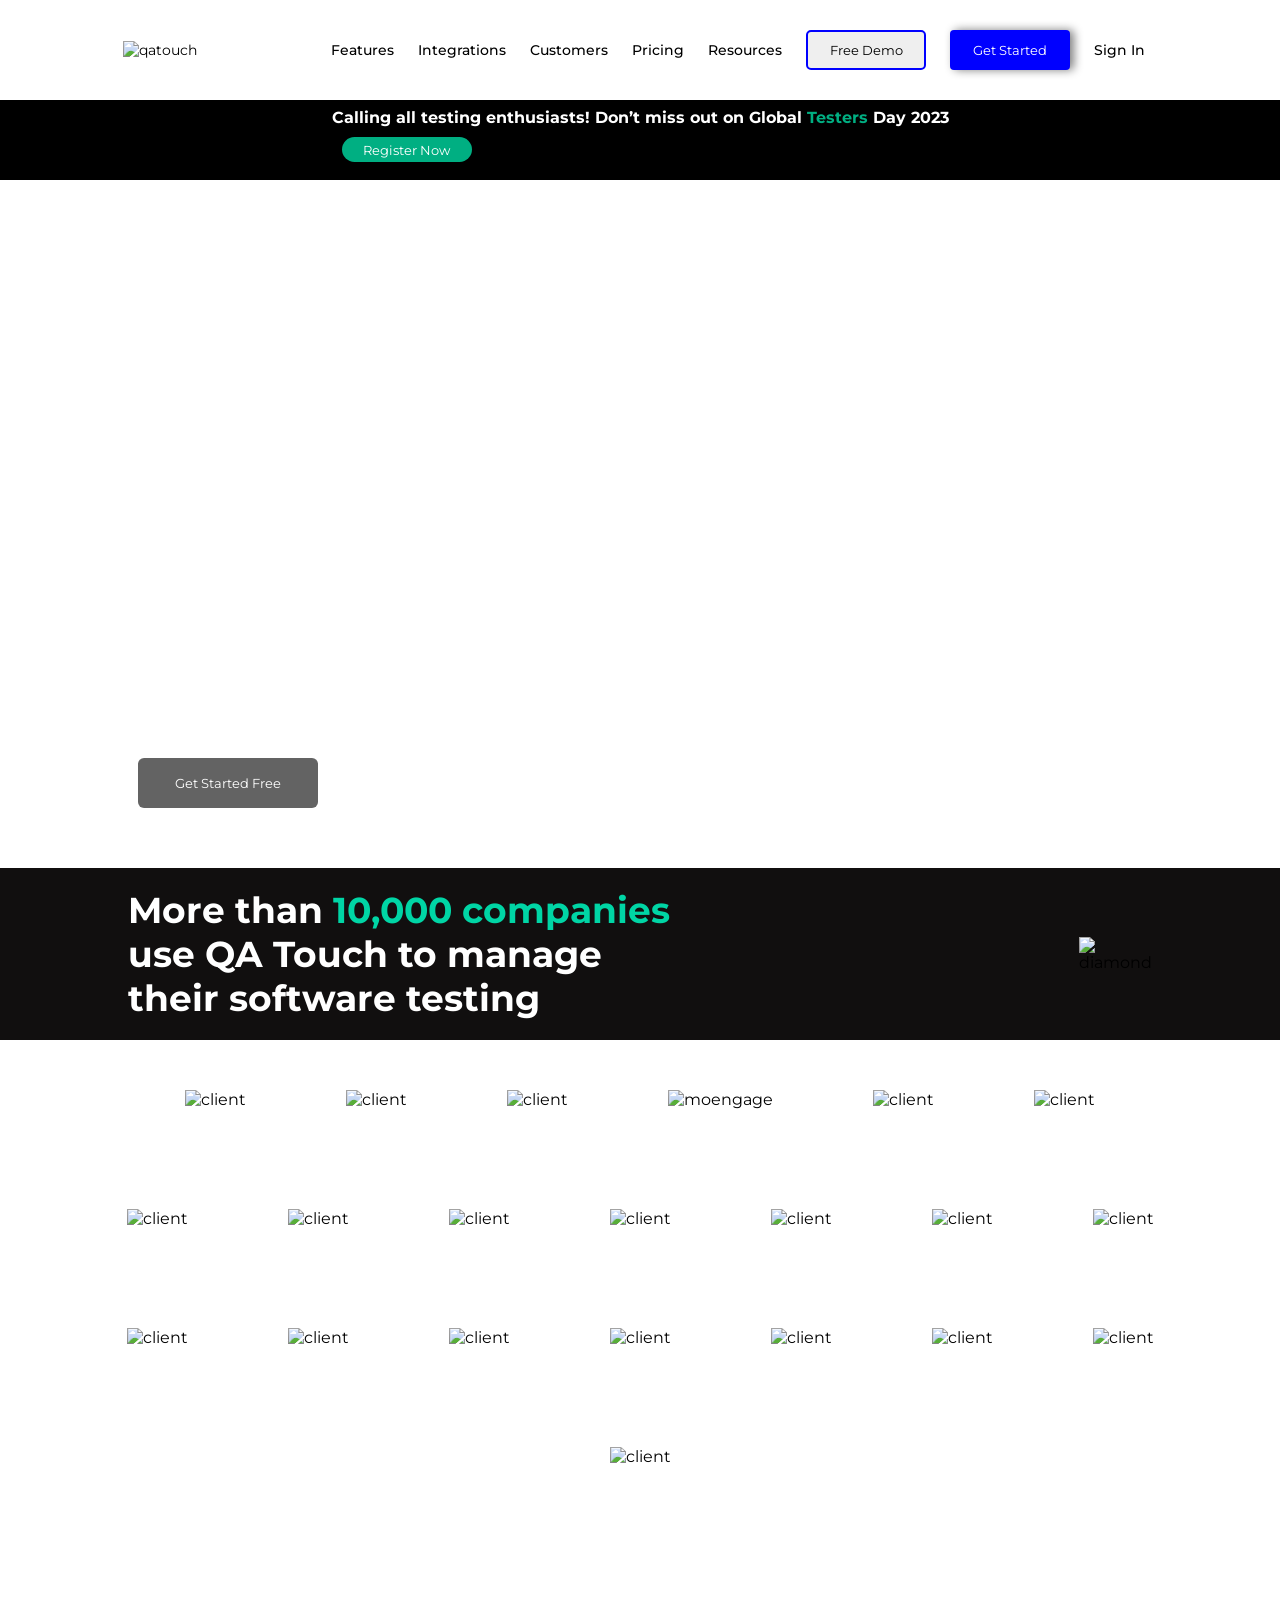
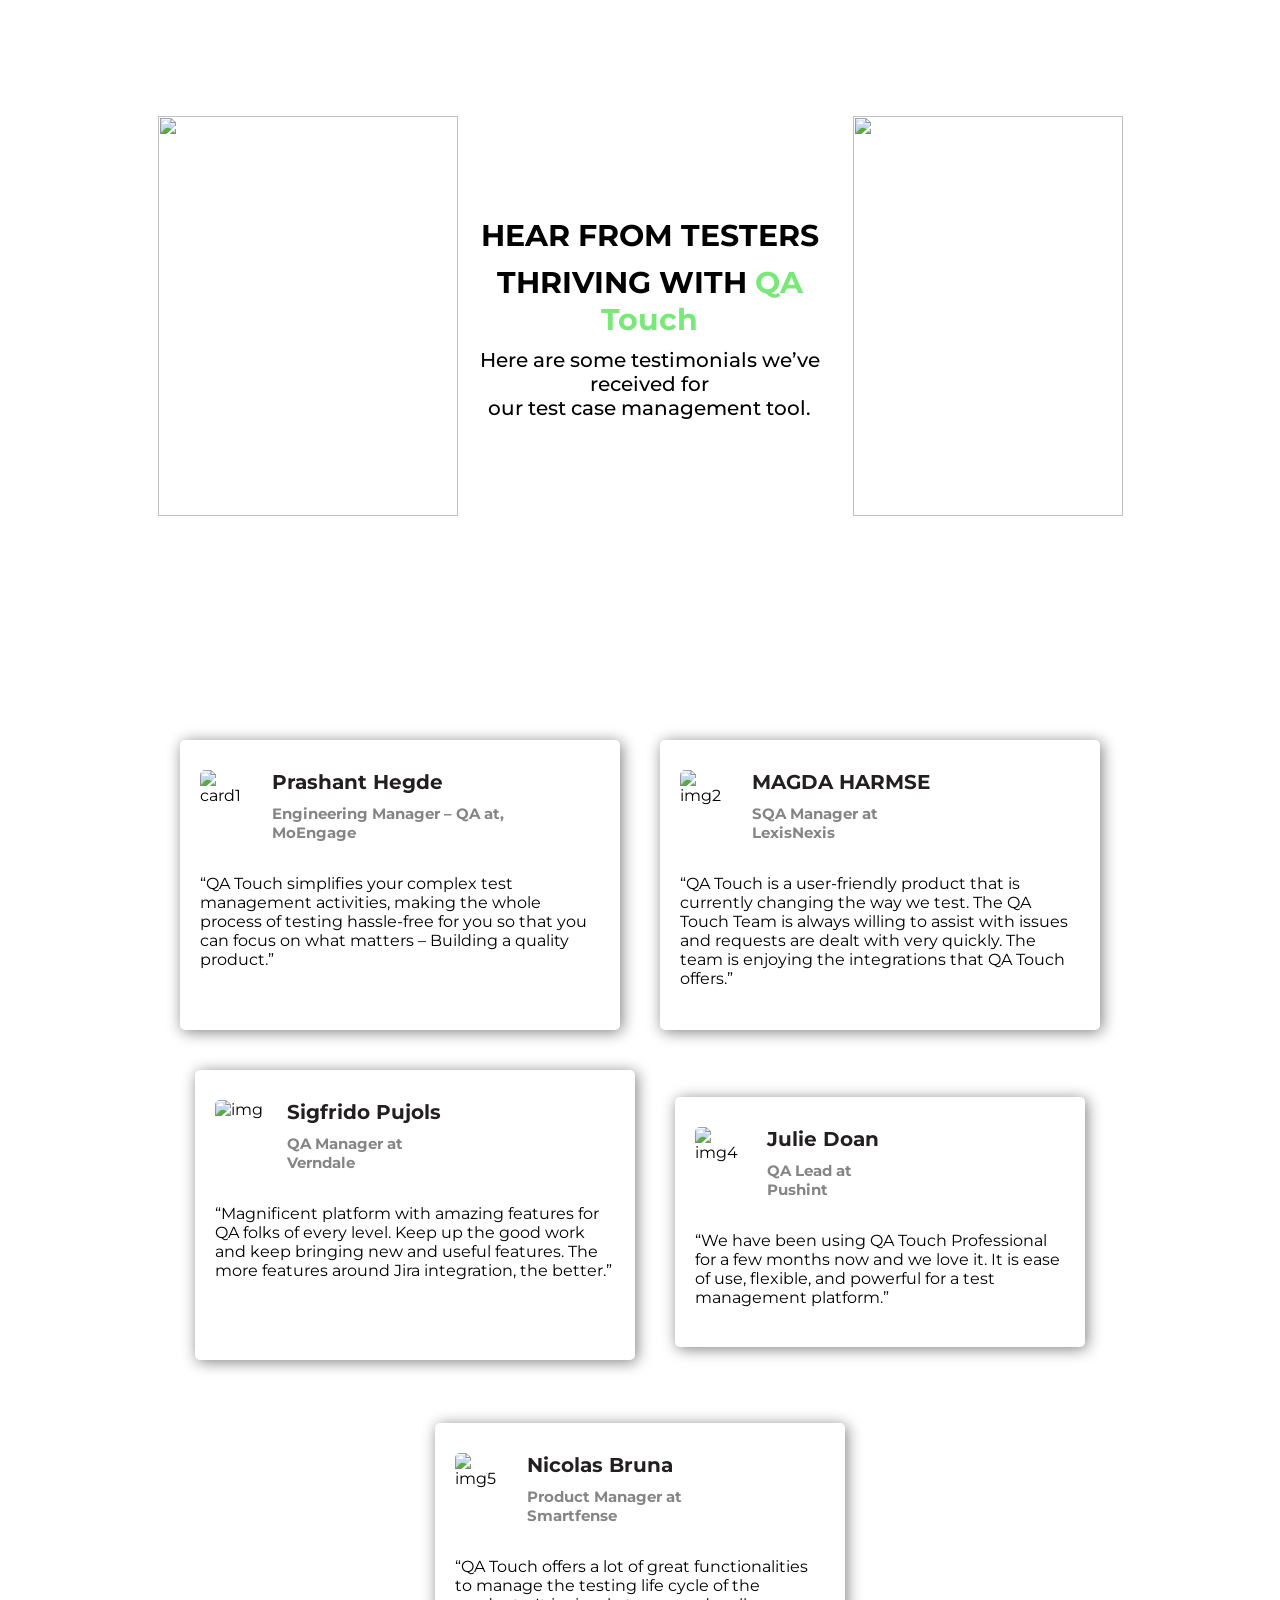
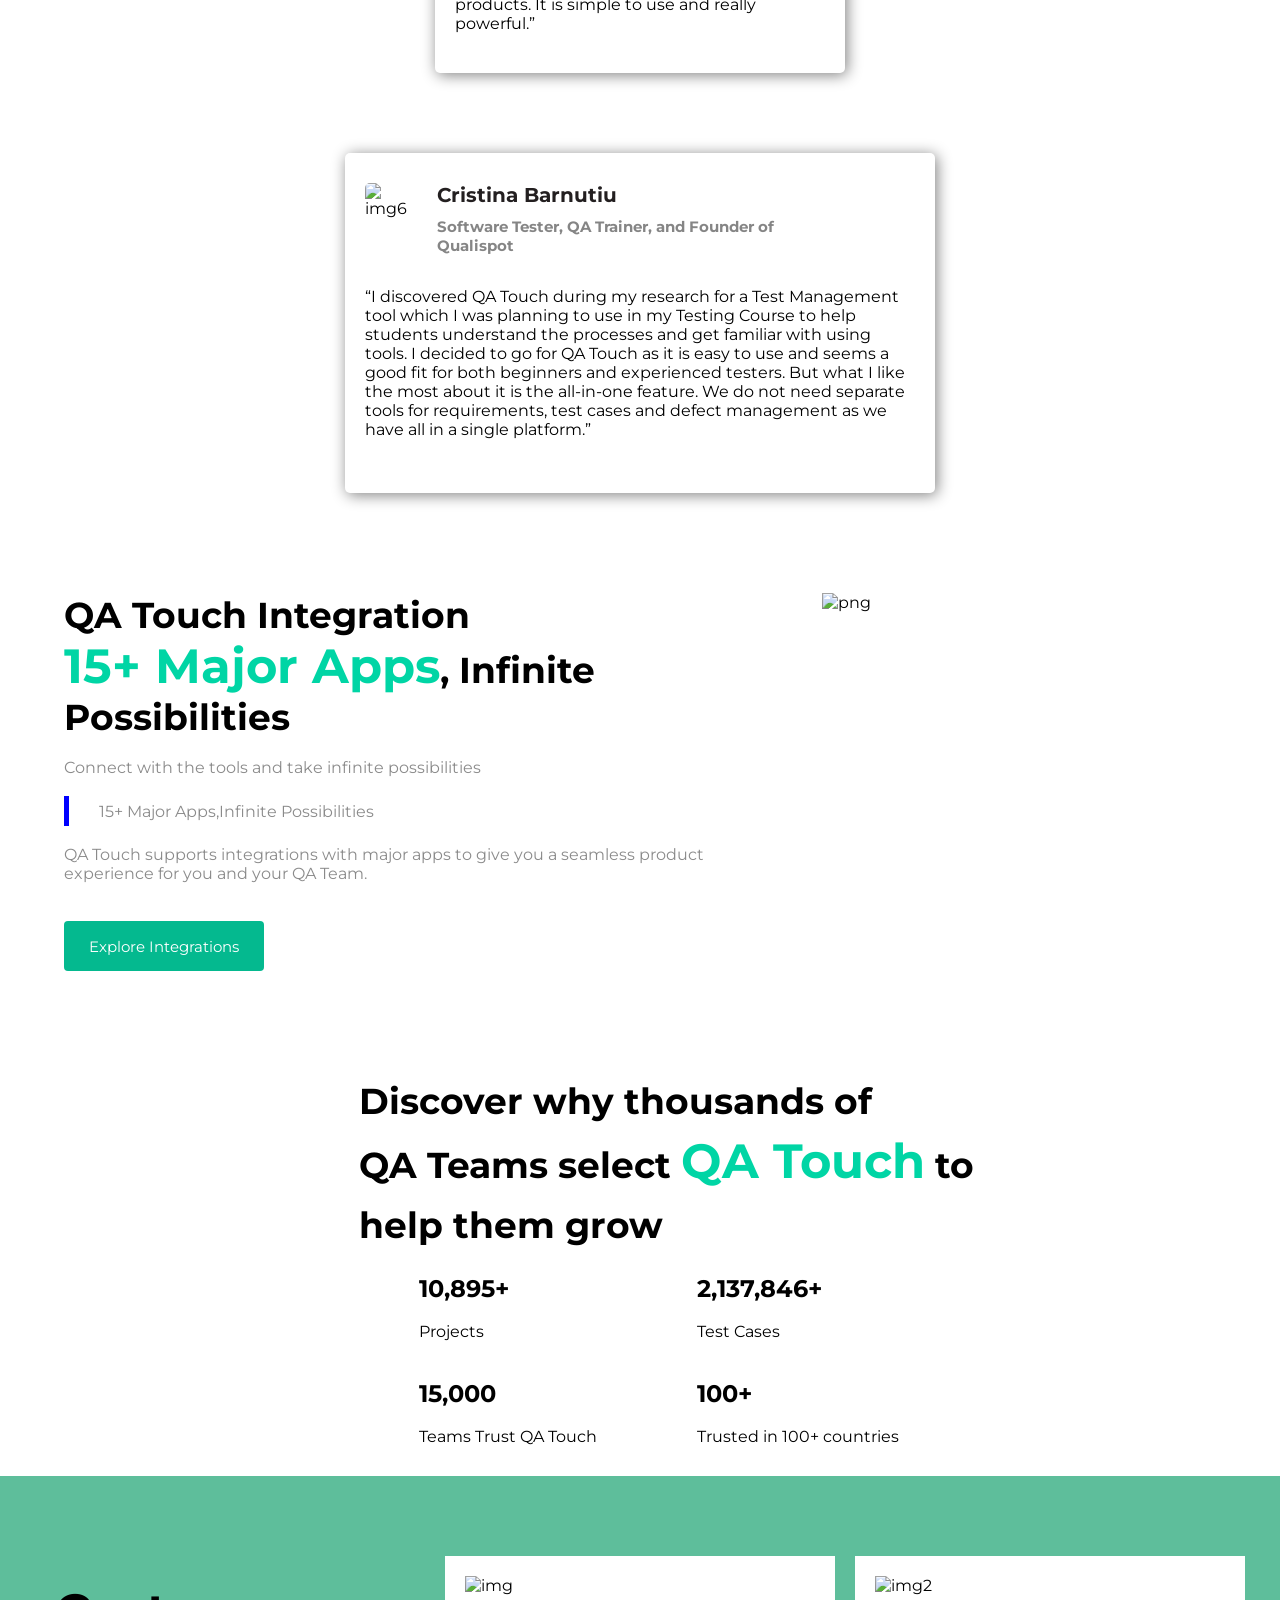
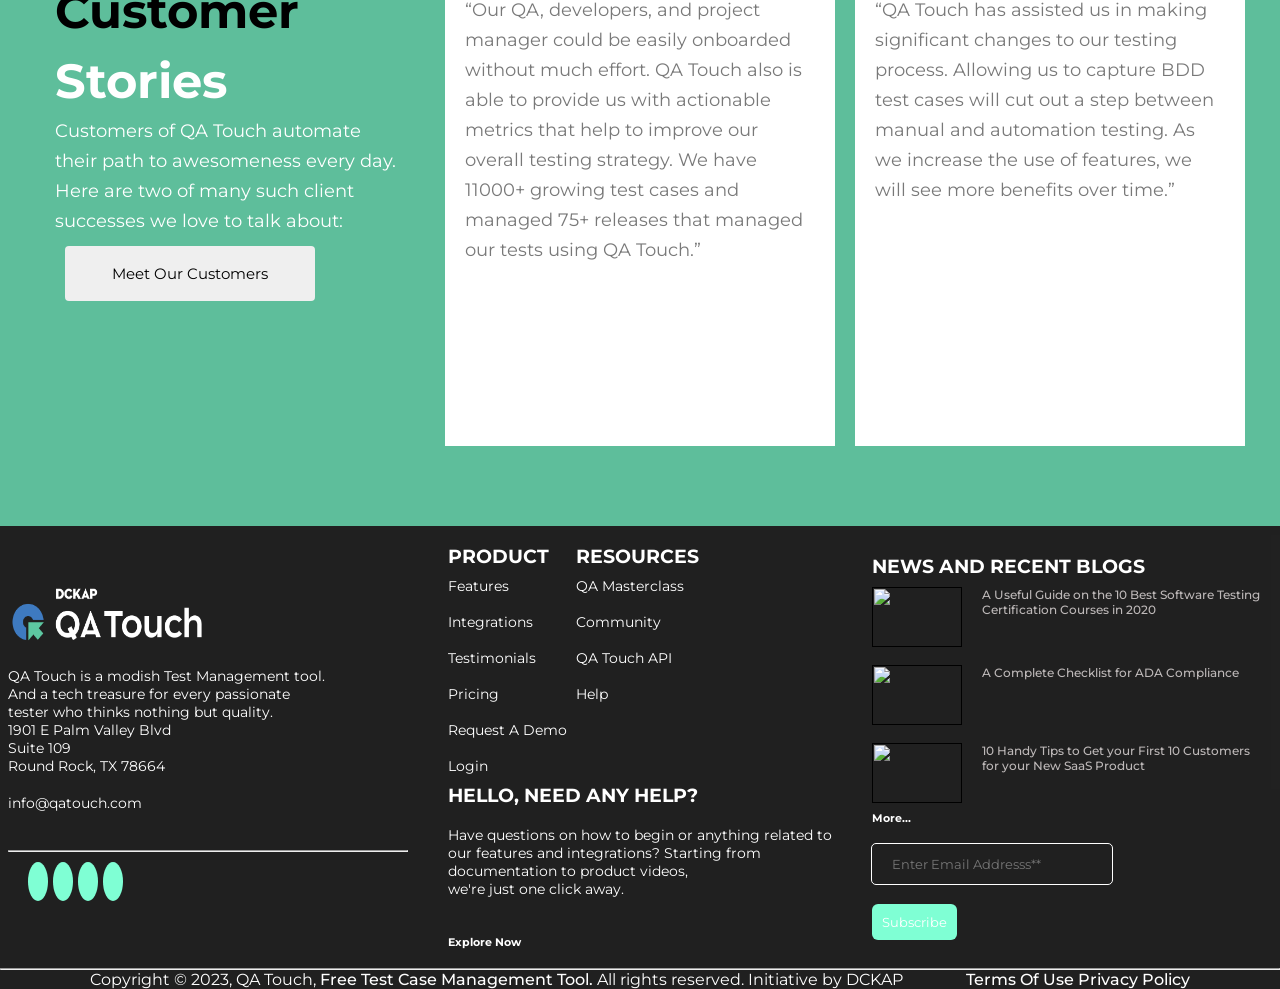
==== index.html @ 853173a9 "html file name changed" ====
<!DOCTYPE html>
<html lang="en">

<head>
  <meta charset="UTF-8">
  <meta name="viewport" content="width= initial-scale=1.0">
  <title>Document</title>
  <link rel="stylesheet" href="QATouch.css">
  <link href="https://fonts.googleapis.com/css2?family=Montserrat:wght@500&display=swap" rel="stylesheet">
  <link href="https://fonts.googleapis.com/css2?family=Montserrat:wght@300;400;500;600;700&display=swap"
    rel="stylesheet">
  <script src="https://kit.fontawesome.com/3ab42d6a0e.js" crossorigin="anonymous"></script>

</head>

<body>


  <div class="container1">

    <div class="navcontents">
      <div class="container1imageleft">
      <img src="https://i0.wp.com/www.qatouch.com/wp-content/uploads/2019/07/qatouch-logo-new.png?fit=266%2C64&ssl=1"
        alt="qatouch">
      </div>
    
    <div class="navright">
      <a href="" id="navfeatures" class="navcontent">Features<i class="fa-solid fa-angle-down"
          style="color: rgb(0, 0, 0);"></i></a>
          <div class="Features">
            <div class="featureschild">
      <div class="row">
        <div class="card1">
          <a href="#" class="anchorc">
            <h3>value added features</h3>
            <br>
            <img
              src="https://i0.wp.com/www.qatouch.com/wp-content/uploads/2017/07/analytics.png?fit=512%2C512&amp;ssl=1">
            <span class="small">
              <a href="#" class="sub_anchor">
                <span class="sub_span">
                  Reports
                </span>
                <p class="para">Reports enable you to generate reports on activities and actions by users across
                  projects
                </p>
              </a>
            </span>
          </a>
        </div>
      
        <div class="card2">
          <a href="#" class="anchorc"><br>
            <img src="https://i0.wp.com/www.qatouch.com/wp-content/uploads/2023/07/mind.png?fit=512%2C512&amp;ssl=1">
            <span class="small">
              <a href="#" class="sub_anchor">
                <span class="sub_span">
                  Mind Map
                </span>
                <p class="para">Offers a graphical way to represent ideas and concepts</p>
              </a>
            </span>
          </a>
        </div>
      
        <div class="card3">
          <a href="#" class="anchorc"><br>
            <img src="https://i0.wp.com/www.qatouch.com/wp-content/uploads/2017/07/dashboard.png?fit=512%2C512&amp ">
            <span class="small">
              <a href="#" class="sub_anchor">
                <span class="sub_span">
                  Shareable Dashboard
                </span>
                <p class="para">The public shareable dashboard can be viewed across the web without login in QA Touch
                </p>
              </a>
            </span>
          </a>
        </div>
      
        <div class="card4">
          <a href="#" class="anchorc"><br>
            <img src="https://i0.wp.com/www.qatouch.com/wp-content/uploads/2017/07/statistics.png?">
            <span class="small">
              <a href="#" class="sub_anchor">
                <span class="sub_span">
                  Performance Metrics
                </span>
                <p class="para">Provides Performance Metrics by Lighthouse – an open-source automated tool</p>
              </a>
            </span>
          </a>
        </div>
      </div>
      <div class="row">
        <div class="card1 card">
          <a href="#" class="anchorc">
            <h3>Cool features</h3>
            <br>
      
            <img
              src="https://i0.wp.com/www.qatouch.com/wp-content/uploads/2017/07/curriculum.png?fit=512%2C512&ssl=1">
            <span class="small">
              <a href="#" class="sub_anchor">
                <span class="sub_span">
                  Activity Log
                </span>
                <p class="para">An eagle-eye view of all activities. Manage and Track all project actions in one place
                </p>
              </a>
            </span>
          </a>
        </div>
      
        <div class="card2 card">
          <a href="#" class="anchorc"><br>
            <img src="https://i0.wp.com/www.qatouch.com/wp-content/uploads/2023/07/video-record.png?fit=512%2C512&ssl=1">
            <span class="small">
              <a href="#" class="sub_anchor">
                <span class="sub_span">
                  Screen Recording Issues
                </span>
                <p class="para">Record your screen and Add Issues at one go without any external tools</p>
              </a>
            </span>
          </a>
        </div>
        <div class="card3 card">
          <a href="#" class="anchorc"><br>
            <img src="https://i0.wp.com/www.qatouch.com/wp-content/uploads/2023/07/audio.png?fit=512%2C512&ssl=1">
            <span class="small">
              <a href="#" class="sub_anchor">
                <span class="sub_span">
                  BDD Script
                </span>
                <p class="para">Supports In-built Template to write BDD Test Cases</p>
              </a>
            </span>
          </a>
        </div>
      
        <div class="card4 card">
          <a href="#" class="anchorc">
            <br>
            <img src="https://i0.wp.com/www.qatouch.com/wp-content/uploads/2023/07/calendar.png?fit=512%2C512&ssl=1">
            <span class="small">
              <a href="#" class="sub_anchor">
                <span class="sub_span">
                  Elapsed Time
                </span>
                <p class="para">Record, Manage and Track the Time Taken to execute a Test Case / Test Case step</p>
              </a>
            </span>
          </a>
        </div>
      </div>
      
      <div class="row">
        <div class="card1 card">
          <a href="#" class="anchorc">
            <h3>SSO Settings</h3>
            <br>
      
            <img
              src="https://i0.wp.com/www.qatouch.com/wp-content/uploads/2023/07/profile.png?fit=512%2C512&ssl=1">
            <span class="small">
              <a href="#" class="sub_anchor">
                <span class="sub_span">
                  OKTA SSO
                </span>
                <p class="para">Experience Hassle-free Single sign-on with OKTA</p>
              </a>
            </span>
          </a>
        </div>
      
        <div class="card2 card">
          <a href="#" class="anchorc"><br>
            <img src="https://i0.wp.com/www.qatouch.com/wp-content/uploads/2017/07/cloud.png?fit=512%2C512&ssl=1">
            <span class="small">
              <a href="#" class="sub_anchor">
                <span class="sub_span">
                  Cool SSO
                </span>
                <p class="para">Experience Hassle-free Single sign-on with Google</p>
              </a>
            </span>
          </a>
        </div>
      
        <a href="#" class="anchorc">
          <h3>Pricing</h3>
          <br>
      
        <div class="card3 card">
          <a href="#" class="anchorc"><br>
            <img src="https://i0.wp.com/www.qatouch.com/wp-content/uploads/2023/07/boards.png?fit=512%2C512&ssl=1">
            <span class="small">
              <a href="#" class="sub_anchor">
                <span class="sub_span">
                  OKTA SSO 
                </span>
                <p class="para">Help you Configure the workflow, Add, prioritize, Track the stages of the task and keep a trail of every activity</p>
              </a>
            </span>
          </a>
        </div>
      
        <div class="card4 card">
          <a href="#" class="anchorc"><br>
            <img src="https://i0.wp.com/www.qatouch.com/wp-content/uploads/2023/07/Timesheet.png?fit=512%2C512&ssl=1">
            <span class="small">
              <a href="#" class="sub_anchor">
                <span class="sub_span">
                  Timesheet
                </span>
                <p class="para">Simplified way to log work hours. Create, customise, monitor, and share Employee time sheets with QA Touch</p>
              </a>
            </span>
          </a>
        </div>
      </div>
      
      <div class="row" id="pricing">
        <div class="card1 card">
          <a href="#" class="anchorc">
            <h3>Pricing</h3>
           <br><br>
      
            <br><br><span class="small">
              <a href="#" class="sub_anchor">
                <span class="sub_span">
                  Enterprice
                </span>
                <p class="para">Experience Hassle-free Single sign-on with OKTA</p>
              </a>
            </span>
          </a>
        </div>
      <div class="card2 card">
        <a href="#" class="anchorc"><br>
      
          <span class="small">
            <a href="#" class="sub_anchor">
              <span class="sub_span">
                Professional
              </span>
              <p class="para">For QA teams with comprehensive test management</p>
              </p>
            </a>
          </span>
        </a>
      </div>
      
      <div class="card3 card">
        <a href="#" class="anchorc"><br>
          <span class="small">
            <a href="#" class="sub_anchor">
              <span class="sub_span">
                Boards
              </span>
              <p class="para">For Large Organizations with Scalable and Customizable Test Management Solutions</p>
            </a>
          </span>
        </a>
      </div>
      
      <div class="card4 card">
        <a href="#" class="anchorc"><br>
          <span class="small">
            <a href="#" class="sub_anchor">
              <span class="sub_span">
                Timesheet
              </span>
              <p class="para">Simplified way to log work hours. Create, customise, monitor, and share Employee time sheets with QA Touch</p>
            </a>
          </span>
        </a>
      </div>
            </div>
      </div>
      </div>

      <a href="" id="navintegrations" class="navcontent">Integrations<i class="fa-solid fa-angle-down"
          style="color: rgb(0, 0, 0);"></i></a>
          <div class="Integration">
            <div class="Integrationchild">
            <div class="row">
              
              <div class="card1">
                <a href="#" class="anchorc">
                  <h3>Two Way Integration</h3>
                  <br><br>
                  <img
                    src="https://i0.wp.com/www.qatouch.com/wp-content/uploads/2023/07/jiracloud.png?fit=200%2C200&ssl=1">
                  <span class="small">
                    <a href="#" class="sub_anchor">
                      <span class="sub_span">
                        JIRA Cloud
                      </span>
                      <p class="para">plan,track and mange the work
                      </p>
                    </a>
                  </span>
                </a>
              </div>
        
              <div class="card2">
                <a href="#" class="anchorc"><br>
                  <img src="https://i0.wp.com/www.qatouch.com/wp-content/uploads/2023/07/monday.png?fit=200%2C200&ssl=1">
                  <span class="small">
                    <a href="#" class="sub_anchor">
                      <span class="sub_span">
                        Monday.com
                      </span>
                      <p class="para">Helps teams streamlines their workflow ,collabrate same lesy and same things</p>
                    </a>
                  </span>
                </a>
              </div>
        
              <div class="card3">
                <a href="#" class="anchorc"><br>
                  <img src="https://i0.wp.com/www.qatouch.com/wp-content/uploads/2023/07/github.png?fit=200%2C200&ssl=1 ">
                  <span class="small">
                    <a href="#" class="sub_anchor">
                      <span class="sub_span">
                        GitHub
                      </span>
                      <p class="para">Code hosting platfom for the collbrating.
                      </p>
                    </a>
                  </span>
                </a>
              </div>
        
              <div class="card4">
                <a href="#" class="anchorc"><br>
                  <img src="https://i0.wp.com/www.qatouch.com/wp-content/uploads/2023/07/gitlab.png?fit=200%2C200&ssl=1">
                  <span class="small">
                    <a href="#" class="sub_anchor">
                      <span class="sub_span">
                        GitLab
                      </span>
                      <p class="para">Open source platform code reprocity and collobrity software develepment</p>
                    </a>
                  </span>
                </a>
              </div>
            </div>
            <div class="row">
              <div class="card1 card">
                <a href="#" class="anchorc">
                  <h3>Issue Tracking Integration</h3>
                  <br><br>
                  <img
                    src="https://i0.wp.com/www.qatouch.com/wp-content/uploads/2023/07/jiraSoftware.png?fit=200%2C200&ssl=1">
                  <span class="small">
                    <a href="#" class="sub_anchor">
                      <span class="sub_span">
                        JIRA Software
                      </span>
                      <p class="para">Reports enable you to generate reports on activities and actions by users across
                        projects
                      </p>
                    </a>
                  </span>
                </a>
              </div>
        
              <div class="card2 card">
                <a href="#" class="anchorc"><br>
                  <img src="https://i0.wp.com/www.qatouch.com/wp-content/uploads/2023/07/Trello.png?fit=200%2C200&ssl=1">
                  <span class="small">
                    <a href="#" class="sub_anchor">
                      <span class="sub_span">
                        Trella
                      </span>
                      <p class="para">Offers a graphical way to represent ideas and concepts</p>
                    </a>
                  </span>
                </a>
              </div>
              <div class="card3 card">
                <a href="#" class="anchorc"><br>
                  <img src="https://i0.wp.com/www.qatouch.com/wp-content/uploads/2023/07/YouTrack.png?fit=200%2C200&ssl=1">
                  <span class="small">
                    <a href="#" class="sub_anchor">
                      <span class="sub_span">
                        YouTrack
                      </span>
                      <p class="para">The public shareable dashboard can be viewed across the web without login in QA Touch
                      </p>
                    </a>
                  </span>
                </a>
              </div>
              </div>
              <div class="row">
                <h3>Terminals</h3><br><br>
                <iframe width="300px" height="280px" src="https://www.youtube.com/embed/Uyd7vgG8_cM" title="MoEngage, the insights-led Customer Engagement platform - Shares their experience with QA Touch" frameborder="0" allow="accelerometer; autoplay; clipboard-write; encrypted-media; gyroscope; picture-in-picture; web-share" allowfullscreen></iframe>
              </div>
            </div>
        </div>
          
          <!-- </div> -->
      <a href="" id="navcustomers" class="navcontent">Customers<i class="fa-solid fa-angle-down"
          style="color: rgb(0, 0, 0);"></i></a>
      <a href="" id="navpricing" class="navcontent">Pricing</a>
      <a href="" id="navresources" class="navcontent">Resources<i class="fa-solid fa-angle-down"
          style="color: rgb(0, 0, 0);"></i></a>
      <button id="navBtn1">Free Demo</button>
      <button id="navBtn2">Get Started</button>
      <a href="" id="navcontent2">Sign In</a>
    </div>
    </div>
  </div>
  
  
  

  <!-- ..............................container2................................ -->

  <div class="container2">
    <div class="container2inner">

    <div><h2> Calling all testing enthusiasts! Don’t miss out on Global <span style="color: #00af82;">Testers</span> Day 2023 </h2></div>


    <div><button id="RigisternowBtn">Register Now</button></div>
    </div>
  </div>
  <!-- ...................container3.................... -->

  <div class="container3">
    <div class="container3inner">
      <div class="containerleft">
        <h2> <strong>Test Management Tool</strong></h2>
        <h2>built for testers by testers</h2>
        <p>Create your bug-free story with one of the easiest-to-use, free test management tools.
          Eliminate hassles between your developer and testFocus on creating great code
          and quality products. Take on your industry’s giants.</p><br>
        <ul>
          <li>In-Built Bug Tracking and Audit log</li>
          <li>In-Built Timesheet</li>
          <li>Get Reports and Test Suites</li>
          <li>Agile Board and Seamless Dashboard</li>
          <li>Boost Software Quality</li>
          <li>Integration with 15+ major apps</li>
        </ul><br>
        <button class="getstartedbtn">Get Started Free</button>

      </div>
      <div class="frame">
        <iframe src="https://www.youtube.com/embed/Uyd7vgG8_cM" title="YouTube video player" frameborder="0" allow="accelerometer; autoplay; clipboard-write;
         encrypted-media; gyroscope; picture-in-picture; web-share" allowfullscreen></iframe>
      </div>
    </div>
  </div>

  <!-- ..................................container4................................... -->


  <div class="container4">
    <div class="container4backround">
      <div class="container4content">
        <h2>More than <span style="color: #00D5A5;">10,000 companies</span> use QA Touch to manage their software
          testing</h2>
      </div>
      <div class="container4image">
        <img src="https://i0.wp.com/www.qatouch.com/wp-content/uploads/2023/06/g2-users-love-us.png?fit=140%2C176&ssl=1"
          alt="diamond">
      </div>
    </div>
  </div>


  <!-- ..............................container5......................... -->


  <div class="container5">
    <div class="container5photo">

      <div id="img1" class="container5image">
        <img style="width: 160px; height: 40px;"
          src="https://i0.wp.com/www.qatouch.com/wp-content/uploads/2023/03/Advintek_Logo_PNG.png?fit=2428%2C362&amp;ssl=1"
          alt="client">
      </div>
      <div id="img2" class="container5image">
        <img src="https://i0.wp.com/www.qatouch.com/wp-content/uploads/2023/03/p_solution.png?fit=288%2C98&amp;ssl=1"
          alt="client">
      </div>
      <div id="img3" class="container5image">
        <img
          src="https://i0.wp.com/www.qatouch.com/wp-content/uploads/2023/03/Jio-Tesseract.png?fit=512%2C512&amp;ssl=1"
          alt="client">
      </div>
      <div id="img4" class="container5image">
        <img
          src="https://i0.wp.com/www.qatouch.com/wp-content/uploads/2020/09/moengage_logo-1.png?fit=814%2C127&amp;ssl=1"
          alt="moengage">
      </div>
      <div id="img5" class="container5image">
        <img src="https://i0.wp.com/www.qatouch.com/wp-content/uploads/2023/03/4.png?fit=288%2C98&amp;ssl=1"
          alt="client">
      </div>

      <div id="img6" class="container5image">
        <img src="https://i0.wp.com/www.qatouch.com/wp-content/uploads/2023/03/hom-dpot-1.png?fit=400%2C150&amp;ssl=1"
          alt="client">
      </div>
      <div id="img7" class="container5image">
        <img
          src="https://i0.wp.com/www.qatouch.com/wp-content/uploads/2023/03/nyt-wirecutter-logo.png?fit=400%2C150&amp;ssl=1"
          alt="client">
      </div>
      <div id="img8" class="container5image">
        <img src="https://i0.wp.com/www.qatouch.com/wp-content/uploads/2023/03/image-3.png?fit=758%2C273&amp;ssl=1"
          alt="client">
      </div>
      <div id="img9" class="container5image">
        <img src="https://i0.wp.com/www.qatouch.com/wp-content/uploads/2023/04/7-1.png?fit=288%2C98&amp;ssl=1"
          alt="client">
      </div>
      <div id="img10" class="container5image">
        <img src="https://i0.wp.com/www.qatouch.com/wp-content/uploads/2023/03/image-5.png?fit=523%2C203&amp;ssl=1"
          alt="client">
      </div>
      <div id="img11" class="container5image">
        <img src="https://i0.wp.com/www.qatouch.com/wp-content/uploads/2023/03/download.png?fit=267%2C189&amp;ssl=1"
          alt="client">
      </div>
      <div id="img12" class="container5image">
        <img src="https://i0.wp.com/www.qatouch.com/wp-content/uploads/2023/03/download-1.png?fit=299%2C168&amp;ssl=1"
          alt="client">
      </div>
      <div id="img13" class="container5image">
        <img src="https://i0.wp.com/www.qatouch.com/wp-content/uploads/2023/03/comcast.jpg?fit=200%2C200&amp;ssl=1"
          alt="client">
      </div>

      <div id="img14" class="container5image">
        <img
          src="https://i0.wp.com/www.qatouch.com/wp-content/uploads/2023/03/Mask_group_p5vy31.png.png?fit=301%2C86&amp;ssl=1"
          alt="client">
      </div>
      <div id="img15" class="container5image">
        <img
          src="https://i0.wp.com/www.qatouch.com/wp-content/uploads/2023/06/Astro_TV_logo.svg_.png?fit=1200%2C506&amp;ssl=1"
          alt="client">
      </div>
      <div id="img16" class="container5image">
        <img src="https://i0.wp.com/www.qatouch.com/wp-content/uploads/2023/06/shaadi-logo.png?fit=195%2C195&amp;ssl=1"
          alt="client">
      </div>
      <div id="img17" class="container5image">
        <img src="https://i0.wp.com/www.qatouch.com/wp-content/uploads/2023/06/acko.png?fit=1920%2C1080&amp;ssl=1"
          alt="client">
      </div>
      <div id="img18" class="container5image">
        <img
          src="https://i0.wp.com/www.qatouch.com/wp-content/uploads/2023/07/IMG_20230718_190742.jpg?fit=781%2C548&amp;ssl=1"
          alt="client">
      </div>
      <div id="img19" class="container5image">
        <img src="https://i0.wp.com/www.qatouch.com/wp-content/uploads/2023/07/gamesop.png?fit=512%2C512&amp;ssl=1"
          alt="client">
      </div>
      <div id="img20" class="container5image">
        <img src="https://i0.wp.com/www.qatouch.com/wp-content/uploads/2023/07/krungsri.png?fit=140%2C224&amp;ssl=1"
          alt="client">
      </div>
      <div id="img21" class="container5image">
        <img
          src="https://i0.wp.com/www.qatouch.com/wp-content/uploads/2023/07/paper-flite-logo.png?fit=193%2C193&amp;ssl=1"
          alt="client">
      </div>
    </div>
  </div>

  <!-- ...................................container6......................................... -->


  <div class="container6">
    <div class="image6left">
      <img style="height:400px; width:300px;"
        src="https://i0.wp.com/www.qatouch.com/wp-content/uploads/2023/03/left-qa.png?fit=393%2C528&amp;ssl=1" alt="">

    </div>
    <div class="container6content">
      <div id="content6">
        <h2>HEAR FROM TESTERS</h2>
        <span style="color: black;">
          <h2><b>THRIVING WITH </b>
        </span><span style="color: #78e978;"><b>QA Touch</b></span></h2>
        <p id="p">Here are some testimonials we’ve received for</p>
        <p id="p1">our test case management tool.</p>
      </div>
    </div>
    <div class="image6right">
      <img height="400px" width="270px" style=" padding-left:11px;"
        src="https://i0.wp.com/www.qatouch.com/wp-content/uploads/2023/03/right-qa.png?fit=393%2C529&amp;ssl=1" alt="">
    </div>
  </div>
  <!-- ........................container7......................... -->

  <div class="container7">
    <div class="container7inner">
    <div class="card1">
      <div class="cardinnerflex">
        <img src="https://i0.wp.com/www.qatouch.com/wp-content/uploads/2023/03/Prashant-Hegde.png?fit=80%2C81&ssl=1"
          alt="card1" class="card1img">
        <div class="card1conent">
          <h2>Prashant Hegde</h2>
          <h5>Engineering Manager – QA at,<br> MoEngage</h5>
        </div>
      </div><br>

      <p>“QA Touch simplifies your complex test management activities, making the whole process
        of testing hassle-free for you so that you can focus on what matters – Building a quality product.”</p>
    </div>

    <!-- <!....card2.......................................>  -->
    <div class="card2">
      <div class="cardinnerflex">
        <img src="https://i0.wp.com/www.qatouch.com/wp-content/uploads/2023/03/image-54.png?fit=80%2C81&ssl=1"
          alt="img2" class="cardimg2">
        <div class="card2conent">
          <h2>MAGDA HARMSE</h2>
          <h5>SQA Manager at<br>
            LexisNexis</h5>
        </div>
      </div><br>
      <p>“QA Touch is a user-friendly product that is currently changing the way we test. The QA Touch Team is
        always willing to assist with issues and requests are dealt with very quickly. The team is enjoying the
        integrations that QA Touch offers.”</p>
    </div>

    <!-- <!..........card3.................................> -->
    <div class="card3">
      <div class="cardinnerflex">
        <img src="https://i0.wp.com/www.qatouch.com/wp-content/uploads/2023/03/image-2.png?fit=80%2C81&ssl=1" alt="img"
          class="cardimg3">
        <div class="card3content">
          <h2>Sigfrido Pujols</h2>
          <h5>QA Manager at<br>
            Verndale</h5>
        </div>
      </div><br>
      <p>“Magnificent platform with amazing features for QA folks of every level. Keep up the good work and keep
        bringing
        new and useful features. The more features around Jira integration, the better.”</p>
    </div>

    <!-- <!............card4...................> -->
    <div class="card4">
      <div class="cardinnerflex">
        <img
          src="https://i0.wp.com/www.qatouch.com/wp-content/uploads/2023/03/623d713591334db3a748f1dc_Deborah20K.jpg-4.png?fit=80%2C81&ssl=1"
          alt="img4" class="cardimg4">
        <div class="card4content">
          <h2>Julie Doan</h2>
          <h5>QA Lead at<br>
            Pushint</h5>
        </div>

      </div><br>
      <p>“We have been using QA Touch Professional for a few months now and we love it. It is ease of use, flexible,
        and powerful for a test management platform.”</p>
    </div>

    <!-- <!.............card5.........................> -->
    <div class="card5">
      <div class="cardinnerflex">
        <img src="https://i0.wp.com/www.qatouch.com/wp-content/uploads/2023/03/image-53.png?fit=80%2C81&ssl=1"
          alt="img5" class="cardimg5">
        <div class="card5content">
          <h2>Nicolas Bruna</h2>
          <h5>Product Manager at<br>
            Smartfense</h5>
        </div>
      </div><br>
      <p>“QA Touch offers a lot of great functionalities to manage the testing life cycle of the products. It is simple
        to use and
        really powerful.”</p>
    </div>

    <!-- <!.....card6...................................> -->
    <div class="card6">
      <div class="cardinnerflex">
        <img src="https://i0.wp.com/www.qatouch.com/wp-content/uploads/2023/04/cristina.png?fit=80%2C81&ssl=1"
          alt="img6" class="cardimg6">
        <div class="card6content">
          <h2>Cristina Barnutiu</h2>
          <h5>Software Tester, QA Trainer, and Founder of<br>
            Qualispot</h5>
        </div>
      </div><br>
      <p>“I discovered QA Touch during my research for a Test Management tool which I was planning to use in my
        Testing Course to help students understand the processes and get familiar with using tools. I decided
        to go for QA Touch as it is easy to use and seems a good fit for both beginners and experienced testers.
        But what I like the most about it is the all-in-one feature. We do not need separate tools for requirements,
        test cases and defect management as we have all in a single platform.”</p>
    </div>

  </div>
  </div>
  <!-- ..............................container 8................................. -->

  <div class="container8">
    <div class="container8inner">
    <div class="container8left">
      <div class="web">
        <h2><span>QA Touch Integration<br>
            <strong style="color: #00D5A5;">15+ Major Apps</strong>, Infinite<br>Possibilities</span></h2>
      </div>
      <div class="content8">
        <br>
        <p>Connect with the tools and take infinite possibilities </p><br>
        <blockquote>15+ Major Apps,Infinite Possibilities</blockquote><br>
        <p>QA Touch supports integrations with major apps to give you a seamless product experience for you and your QA
          Team.

        </p><br><br>
        <button class="btn">Explore Integrations</button>
      </div>
    </div>

    <div class="image8right">
      <img src="https://i0.wp.com/www.qatouch.com/wp-content/uploads/2023/06/integrations-updated.png?w=640&ssl=1
    " alt="png">
    </div>
  </div>
  </div>

  <!-- ...............................container9................................... -->

  <div class="container9">
    <div class="image9left">
      <div class="mapimage">
        <img src="https://i0.wp.com/www.qatouch.com/wp-content/uploads/2023/03/map.png?w=923&ssl=1" alt="">
      </div>
    </div>

    <div class="container9right">
      <h2>Discover why thousands of<br>QA Teams select <strong style="color: #00D5A5;">QA Touch</strong> to<br> help
        them grow</h2>
      <div class="number">
        <div class="numberleft">
          <br>
          <h2>10,895+</h2><br>
          <p>Projects </p><br><br>

          <h2>15,000</h2><br>
          <p>Teams Trust QA Touch</p>
        </div>
        <div class="numright">
          <br>
          <h2>2,137,846+</h2><br>
          <p>Test Cases</p><br><br>
          <h2>100+</h2><br>
          <p>Trusted in 100+ countries</p>
        </div>
      </div>
    </div>
  </div>

  <!-- <!...................................this is container10.....................> -->

  <div class="container10">
    <div class="leftcard">
      <h2>Customer <span>Stories</span></h2>
      <p>Customers of QA Touch automate their path to awesomeness every day. Here are two of many
        such client successes we love to talk about:</p>
      <button id="leftcardbtn">Meet Our Customers</button>
    </div>
    <!-- <!.............................this is middle card........................> -->
    <div class="middlecard card ">
      <img
        src="https://i0.wp.com/www.qatouch.com/wp-content/uploads/2023/03/Mask_group_p5vy31.png.png?fit=301%2C86&ssl=1"
        alt="img" class="img1">

      <p>“Our QA, developers, and project manager could be easily onboarded without much
        effort. QA Touch also is able to provide us with actionable metrics that help
        to improve our overall testing strategy. We have 11000+ growing test cases
        and managed 75+ releases that managed our tests using QA Touch.” </p>


    </div>

    <!-- <!......................rightcard.................> -->
    <div class="rightcard card">
      <img
        src="https://i0.wp.com/www.qatouch.com/wp-content/uploads/2023/03/Mask_group_p5vy31.png-1.png?fit=301%2C86&ssl=1"
        alt="img2" class="img2">
      <p>“QA Touch has assisted us in making significant changes to our testing process.
        Allowing us to capture BDD test cases will cut out a step between manual and
        automation testing. As we increase the use of features, we will see more benefits over time.”

      </p>
    </div>
  </div>

  <!-- .......................footer..................... -->


  <section class="footer">
    <div class="footerinner">
    <div class="footer1">
      <div class="footer11">

        <p> <img src="./QA-light.png" alt="" width="200px" height="60px"></p><br>


        <p>QA Touch is a modish Test Management tool. And a tech treasure for every passionate tester who
          thinks
          nothing but quality.</p>
        <p>1901 E Palm Valley Blvd<br>
          Suite 109<br>
          Round Rock, TX 78664</p><br>
        <p>info@qatouch.com</p>
        <br><br>
        <hr>
        <div class="footericon">
          <div class="fb"><i class="fa-brands fa-facebook-f"></i></div>
          <div class="tw"><i class="fa-brands fa-twitter"></i></div>
          <div class="yt"><i class="fa-brands fa-youtube"></i></div>
          <div class="ln"><i class="fa-brands fa-linkedin-in"></i></div>
        </div>
      </div>
      <div class="footer2">
        <div class="footer22">
          <div>
            <br><h3>PRODUCT</h3>
            <li>Features</li>
            <li>Integrations</li>
            <li>Testimonials</li>
            <li>Pricing</li>
            <li>Request A Demo</li>
            <li>Login</li>
          </div>
          <div class="footer23">
            <br><h3>RESOURCES</h3>
            <li>QA Masterclass</li>
            <li>Community</li>
            <li>QA Touch API</li>
            <li>Help</li>
          </div>

        </div>
        <h3>HELLO, NEED ANY HELP?</h3>
        <br>
        <p>Have questions on how to begin or anything related to</p> <p>our features and integrations? Starting from</p>
          <p>documentation to product videos,</p><p>we're just one click away.</p>
        <br><br>
        <h6>Explore Now</h6><br>
      </div>
      <div class="footer3">
        <h3>NEWS AND RECENT BLOGS</h3>
        <li><a href=""><img
              src="https://www.qatouch.com/wp-content/uploads/2020/10/A-Useful-Guide-on-the-Ten-Best-Software-Certification-Courses-in-2020-1-300x158.jpg"
              alt="" width="90px" height="60px">
            <p>A Useful Guide on the 10 Best Software Testing
              Certification Courses in 2020</p>
          </a></li>
        <li> <a href=""><img src="https://www.qatouch.com/wp-content/uploads/2020/09/ADA-compliance-checklist.png"
              alt="" width="90px" height="60px">
            <p>A
              Complete Checklist for ADA Compliance</p>
          </a></li>
        <li> <a href=""><img
              src="https://www.qatouch.com/wp-content/uploads/2020/09/10-Tips-to-Get-First-10-Customers-for-your-new-SaSS-Product.jpg"
              alt="" width="90px" height="60px">
            <p>10 Handy Tips to Get your
              First 10 Customers for your New SaaS Product</p>
          </a></li>
        <h6>More...</h6><br>
        <input id="email" type="email" placeholder="Enter Email Addresss**"><br>
        <input value="Subscribe" type="submit">
      </div>
    </div>
    <hr class="hr">
    <div class="footerlast">
      <p>Copyright © 2023, QA Touch, <a href="#">Free Test Case Management Tool.</a> All rights reserved.
        Initiative by DCKAP</p>
      <div><a href="#">Terms Of Use</a>
        <a href="#"> Privacy Policy</a>
      </div>
    </div>
  </div>

  </section>
</body>

</html>
---- QATouch.css ----
* {
    margin: 0;
    font-family: 'Montserrat', sans-serif;
}


.container1 {
    display: flex;
    align-items:center;
    justify-content:space-evenly;
    position: sticky;
    background-color: white;
    top: 0px;
    height: 100px;
    width: 100%;
    z-index: 1;
}

.navcontents {
    height: 100px;
    width: 100%;
    display: flex;
    align-items: center;
    justify-content: space-evenly;
    font-size: 14px;

}


.container1imageleft img {
    width: 200px;
}

a {
    color: black;
    text-decoration: none;
    font-weight: 500;
    position: relative;

}

a:hover:after {
    right: 0px;
}

.navright {
    display: flex;
    align-items: center;
}

.navright>*{
    margin: 0px 12px 0px 12px;
}

#navcontent2 {
    margin-left: 12px;
}

button {
    margin: 10px;
}

button#navBtn1 {
    height: 40px;
    width: 120px;
    border: 2px solid #0000ff;
    border-radius: 5px;
    cursor: cell;
}

button#navBtn2 {
    height: 40px;
    width: 120px;
    background-color: blue;
    border: none;
    border-radius: 4px;
    color: white;
    cursor: all-scroll;
    box-shadow: 4px 0px 10px gray;
}

.navcontent:after {
    content: "";
    position: absolute;
    text-decoration: 2px solid;
    left: 0;
    right: 100%;
    bottom: -5px;
    background: blue;
    height: 2px;
    transition-duration: 0.3s;
    transition-timing-function: ease;
}

/* ..................................container2........................... */

.container2 {
    width: 100%;
    height: 80px;
    display: flex;
    justify-content: center;
    align-items: center;
    flex-wrap: wrap;
    gap: 20px;
    border: none;
    color: white;
    background-color: rgb(0, 0, 0);
}

.container2 button {
    height: 25px;
    width: 130px;
    background-color: #00af82;
    color: white;
    border: none;
    border-radius: 15px;
    cursor: progress;

}

.container2 h2 {
    font-size: 16px;
    font-weight: 600px;
}


/* .....................................container 3...................................,.,.,.,*/

.container3 {
    display: flex;
    justify-content: center;
    height: 100%;
    width: 100%;
    background-image: url(https://i0.wp.com/www.qatouch.com/wp-content/uploads/2023/03/qa-hero.jpg?fit=2160%2C1200&ssl=1);
    background-position: left top;
}

.container3inner {
    width: 80%;
    display: flex;
    justify-content: center;
    align-items: center;
    padding: 50px 0px;
}

.containerleft {
    float: right;
    margin-top: 40px;
}


.frame {
    float: right;
    width: 100%;
}

.frame>iframe{
    width: 100%;
    height: 450px;}

.container3 h2 {
    font-style: normal;
    font-weight: 500;
    font-size: 48px;
    line-height: 50px;
    color: #fff;
    text-transform: inherit;
    margin-bottom: 10px;
}

strong {
    color: white;
    font-size: 48px;
}

.container3 p {

    color: #ffffff;
    font-size: 18px;
    line-height: 35px;
}

.containerleft li {
    font-style: normal;
    font-weight: 400;
    font-size: 18px;
    line-height: 30px;
    color: #fff;
}

button.getstartedbtn {
    height: 50px;
    width: 180px;
    border-radius: 6px;
    border: none;
    background-color: rgba(0, 0, 0, 0.61);
    color: white;

}

button.getstartedbtn:hover {
    cursor: pointer;
    height: 4px;
    transition-property: left right;
    transition-duration: 3s;
    transition-timing-function: ease-out;
}

/* ....................container4 ........................................... */
.container4 {
    width: 100%;
    height: 100%;
    background-color: rgb(17, 15, 15);
    display: flex;
    justify-content: space-evenly;
}


.container4 .container4backround {
    padding: 20px 0px;
    width: 80%;
    display: flex;
    align-items: center;
    justify-content: space-evenly;

}

.container4content h2 {
    margin: 0;
    width: 60%;
    font-size: 36px;
    color: white;
}

/* ............................container 5 strt................................... */
.container5{
    width: 100%;
    height: 100%;
    display: flex;
    justify-content: center;
    align-items: center;
}

.container5photo {
    display: flex;
    justify-content: center;
    align-items: center;
    flex-wrap: wrap;
    width: 90%;
}


.container5photo .container5image img {
    height: 90px;
    width: 160px;
    padding: 50px;
}

/* ..............................container 6 start................................ */

.container6 {
    display: flex;
    justify-content: center;
    align-items: center;
    height: 100%;
    width: 100%;
    margin: 0;
    padding: 200px 0px;

}

.container6content {
    width: 30%;
    display: flex;
    align-items:start;
    justify-content: center;
    text-align: center;
    font-weight: 500;
    font-size: 20px;
    color: black;
}

.container6content #content6 h2 {

    font-size: 30px;
    font-weight: bolder;
    margin-bottom: 10px;

}




/*.....................container7 and 5card..........................................................................*/
.container7 {
    width: 100%;
    height: 100%;
    display: flex;
    justify-content: center;
    align-items: center;

}

.container7inner{
    width: 80%;
    display: flex;
    justify-content: center;
    align-items: center;
    flex-wrap: wrap;
    gap: 40px;
    margin-top: 20px;
}
/*.......container7 in whole child........................................*/
.container7inner>* {
    height: 250px;
    width: 400px;
    padding: 20px;
    border-radius: 5px;
    box-shadow: 2px 2px 15px gray;
}

/*.........................this is card top content h2,h5 tags.............*/
.container7inner h2 {
    font-family: montserrat;
    font-size: 20px;
    margin: 10px 0px 10px 0px;
    color: #231f20;
}

.container7inner h5 {
    font-family: montserrat;
    font-size: 15px;
    color: #0000007a;
    margin: 0;
}

/*...................this is all cards innerflexcontent  class........*/
.cardinnerflex {
    display: flex;
    gap: 20px;
}



/*..........this is cardss...............................................*/

.card4,
.card5 {
    height: 210px;
    width: 370px;
    margin: 23px 0px 10px 0px;


}

.card6 {
    width: 550px;
    height: 300px;
    margin-top: 30px;
}

/*................................this is cards img...................................*/
.cardinnerflex img {
    width: 52px;
    height: 85px;
    margin-top: 10px;
    border-radius: 5px
}

/* .......................container 8................................ */


.container8 {
    width: 100%;
    height: 100%;
    padding: 100px 0px;
    display: flex;
    justify-content: center;
}

.container8inner {
    width: 90%;
    display: flex;
    justify-content: center;
    gap: 50px;
}

.container8 .container8left {
    width: 90%;
}

.image8right {
    width: 50%;
}

.container8left .web >h2{
 font-size: 36px;
}

.image8right img {
    width: 100%;
    height: 100%;
}
.container8left .content8 button {
    margin: 0;
    background-color:#04b98f;
    height: 50px;
    width: 200px;
    left: 0;
    color: white;
    border: none;
    border-radius: 4px;
    font-size: 15px;
    font-weight: 400;
    display: inline-block;
   
}
.container8left .content8 .btn:hover,
.container8left .content8 .btn:focus {
  box-shadow: 0px 10px 10px 0px rgba(116, 114, 114, 0.486) ;
  z-index: 1;
  transform: translateY(-0.25em);
}

.container8left .content8 {
    color: #00000075;
}

.container8 .content8 blockquote{
    display: flex;
    align-items: center;
    gap: 30px;
    margin: 0;
}

.container8 .content8 blockquote:before{
    content: '';
    width: 5px;
    height: 30px;
    background-color:blue;
}

.mapimage {
    width: 90%;
}

.mapimage >img{
    width: 90%;
    height: auto;
}

/* ...................................container9................................ */

.container9 {
    width: 100%;
    display: flex;
    margin: 0;
    gap: 53px;
    justify-content: center;
    align-items: center;
}

.container9right>h2{
    font-family: 'Montserrat', sans-serif;
    font-size: 36px;
    line-height: 60px;
    /* margin-bottom: 330px; */
}
.number{
    display: flex;
    gap: 100px;
    margin-left: 60px;
}





/*..............................this is container10........................................*/

.container10 {
    height: 650px;
   
    display: flex;
    justify-content: center;
    align-items: center;
    gap: 20px;
    background-color: #5ebe9b;
    margin-top: 30px;
}
.container10>* {
    height: 450px;
    width: 350px;
   
    padding: 20px;
}

.container10 .leftcard h2 {
    font-family: montserrat;
    font-size: 48px;
    line-height: 70px;
    margin: 0;
}
.container10 .leftcard span{
    color: white;
}
.container10 p {
    font-family: montserrat;
    font-size: 18px;
     color:white; 
    line-height: 30px;
}

.container10 .card p{
    color: #00000087;
 }
 .container10 .card{
    background-color: white;
 }

.container10 .leftcard #leftcardbtn  {
  
    height: 55px;
    width: 250px;
    border-radius: 4px;
    border: none;
    font-size: 15px;
}

.container10 .leftcard #leftcardbtn:hover{
    transform: translateY(-0.20em);
    box-shadow: 10px 10px 10px 0px rgba(128, 128, 128, 0.548);
}
.middlecard .img1 img {
    width: 200px;
    height: 80px;
    margin-left: 55px;
}
.rightcard .img2 img{
    height: 86px;
    width: 300px;
}

/* ..................features.navigation....................... */
.Features{
    display: none;
    position: absolute;
    top: 102px;
    left: 0; 
    right: 0;
    z-index: 1;
}


.featureschild{
    padding: 105px;
    display: flex;
    justify-content: center;
    background-color: white;
}

.featureschild>*{
    padding-top: 20px ;
}

#navfeatures:hover+.Features{
    display: flex;
}


.Features a {
    text-decoration: none;
}

.anchorc {
    width: 300px;
    height: 500px;

}

.sub_span {
    color: blue;
    padding-bottom: 5px;
    font-weight: 600;
    position: relative;
    top: -30px;
    margin-left: 10px;
}

.sub_span:hover {
    border-bottom: 2px solid black;
}

.Features h3 {
    color: aqua;

}

.Features img {
    width: 40px;
    height: 40px;


}

.para {
    width: 250px;
    height: 80px;
    font-weight: 200;
    font-size: small;
    margin-left: 60px;
    margin-top: -20px;
}
/* 
............integration........... */

.Integration{
    display: none;
    position: absolute;
    top: 102px;
    left: 0; right: 0;
    z-index: 99999;
}

#navresources:hover+.Integratio{
    display:flex;


} 

.Integrationchild {
    display: flex;
    justify-content: center;
    gap: 50px;
    background-color: white;

}

.Integration a {
    text-decoration: none;
}

.anchorc {
    width: 300px;
    height: 300px;

}

.sub_span {
    color: blue;
    padding-bottom: 5px;
    font-weight: 600;
    position: relative;
    top: -30px;
    margin-left: 10px;
}
.sub_span:hover {
    border-bottom: 2px solid black;
}

.Integration h3 {
    color: aqua;

}

.para {
    width: 250px;
    height: 80px;
    font-weight: 200;
    font-size: small;
    margin-left: 60px;
    margin-top: -20px;
} 

.Integration img {
    width: 40px;
    height: 40px;
}


/* .........................footer............................. */


.footer {
    width: 100%;
    height: 100%;
    margin: 0;
    color: white;
    background-color: rgba(22, 22, 22, 0.953);
}

.footerinner {
    height: 80%;
}

.footer1 {
    display: flex;
    justify-content: center;
    align-items: center;
    gap: 40px;
}

.footer11 {
    width: 400px;

}

.footer11 p {
    font-size: 14px;
    width: 320px;
}


.footer2 p {
    font-size: 14px;
}

.footer2 p:nth-child(2) {
    font-weight: bold;
}

.footer22 {
    display: flex;
}

.footer22 li {
    list-style-type: none;
    font-size: 14px;
    padding: 9px 9px 9px 0px;

}

.footer3 {
    width: 400px;
}

.footer3 p {
    color: rgb(190, 185, 185);
}

.footer3 li a {

    text-decoration: none;
    display: flex;
    padding: 9px 9px 9px 0px;

}

.footer3 li a p {
    margin-left: 20px;
    font-size: 12px;

}

.footer3 li {
    list-style-type: none;
}

#email {
    border: none;
}

input[type=email]:focus {
    outline: 1px solid blue;
}

input[type=email] {
    width: 200px;
    padding: 12px 20px;
    display: inline-block;
    outline: 1px solid white;
    background: transparent;
    border-radius: 4px;
    margin-bottom: 20px;

}

input[type=submit] {
    color: white;
    border: none;
    border-radius: 6px;
    background-color: aquamarine;
    padding: 10px 10px;
}

input[type=submit]:hover {
    transform: translateY(-4px);
    transition: 0.3s;
    cursor: pointer;

}



.footerlast {
    display: flex;
    justify-content: space-between;
    margin-left: 7%;
    margin-right: 7%;
    align-items: center;
}

.footerlast a {
    color: white;
}

.footericon {
    display: flex;
    padding: 20px;
    gap: 5px;
}

.footericon i {
    background-color: aquamarine;
    padding: 10px;
    border-radius: 50%;
}

.footerlast p {
    text-align: center;
}




/* ....................................mediaquerry..................................... */

@media screen and (max-width:760px){

/* ...............nav..................... */

    .container1 .navcontents {
        display: grid;
        align-items:center;
        justify-content:space-evenly;
        position: sticky;
    }

    .navright{
        display: none;
    }

/* .......................container2..................... */

    .container2 {
        width: 100%;
        /* height: 80px; */
        display: grid;
        /* flex-direction: column; */
        justify-content: center;
        align-items: center;
        flex-wrap: wrap;
    }

/* ..................container3........................... */

    .container3inner {
            width: 80%;
            display: grid;
            justify-content: center;
            align-items: center;
    }
/* ..................container6...................... */

    .container6 {
        display: flex;
        flex-direction: column;
        justify-content: center;
        align-items: center;
    }
    .container6content {
        width: 90%;
        text-align: center;
        padding: 50px 0px;
    }
    
    /* ................container7.................. */

    .container7inner>* {
        height: 300px;
        width: 500px;
        padding: 20px;
    }

    /* ...................container8................... */

    .container8inner {
        padding: 100px 0px;
        display: flex;
        flex-direction: column;
        justify-content: center;
        gap: 50px;
    }
    .mapimage {
        width: 100%;
    }
    .image8right {
        width: 100%;
    }

   /* ....................container9................... */

   .container9 {
    width: 100%;
    display: flex;
    flex-direction: column;
    margin: 0;
    gap: 53px;
    justify-content: center;
    align-items: center;
}


.number{
    display: flex;
    gap: 100px;
    margin-left: 10px;
}

/* .......................container10..................... */

.container10 {
    height: 100%;
    display: grid;
    justify-content: center;
    align-items: center;
    flex-direction: column;
    gap: 20px;
    background-color: #5ebe9b;
    padding: 40px 0px 40px 0px;
  }

  /* ....................footer........................ */
  .footer1 {
    display: grid;
    justify-content: center;
    align-items: center;
    gap: 40px;
  }
  .footer {
    width: 100%;
    height: 100%;
    margin: 0;
    color: white;
    background-color: rgba(22, 22, 22, 0.953);
}
.footerlast {
    display: grid;
    justify-content: space-between;
    margin-left: 7%;
    margin-right: 7%;
    align-items: center;
    gap: 10px;
}
}
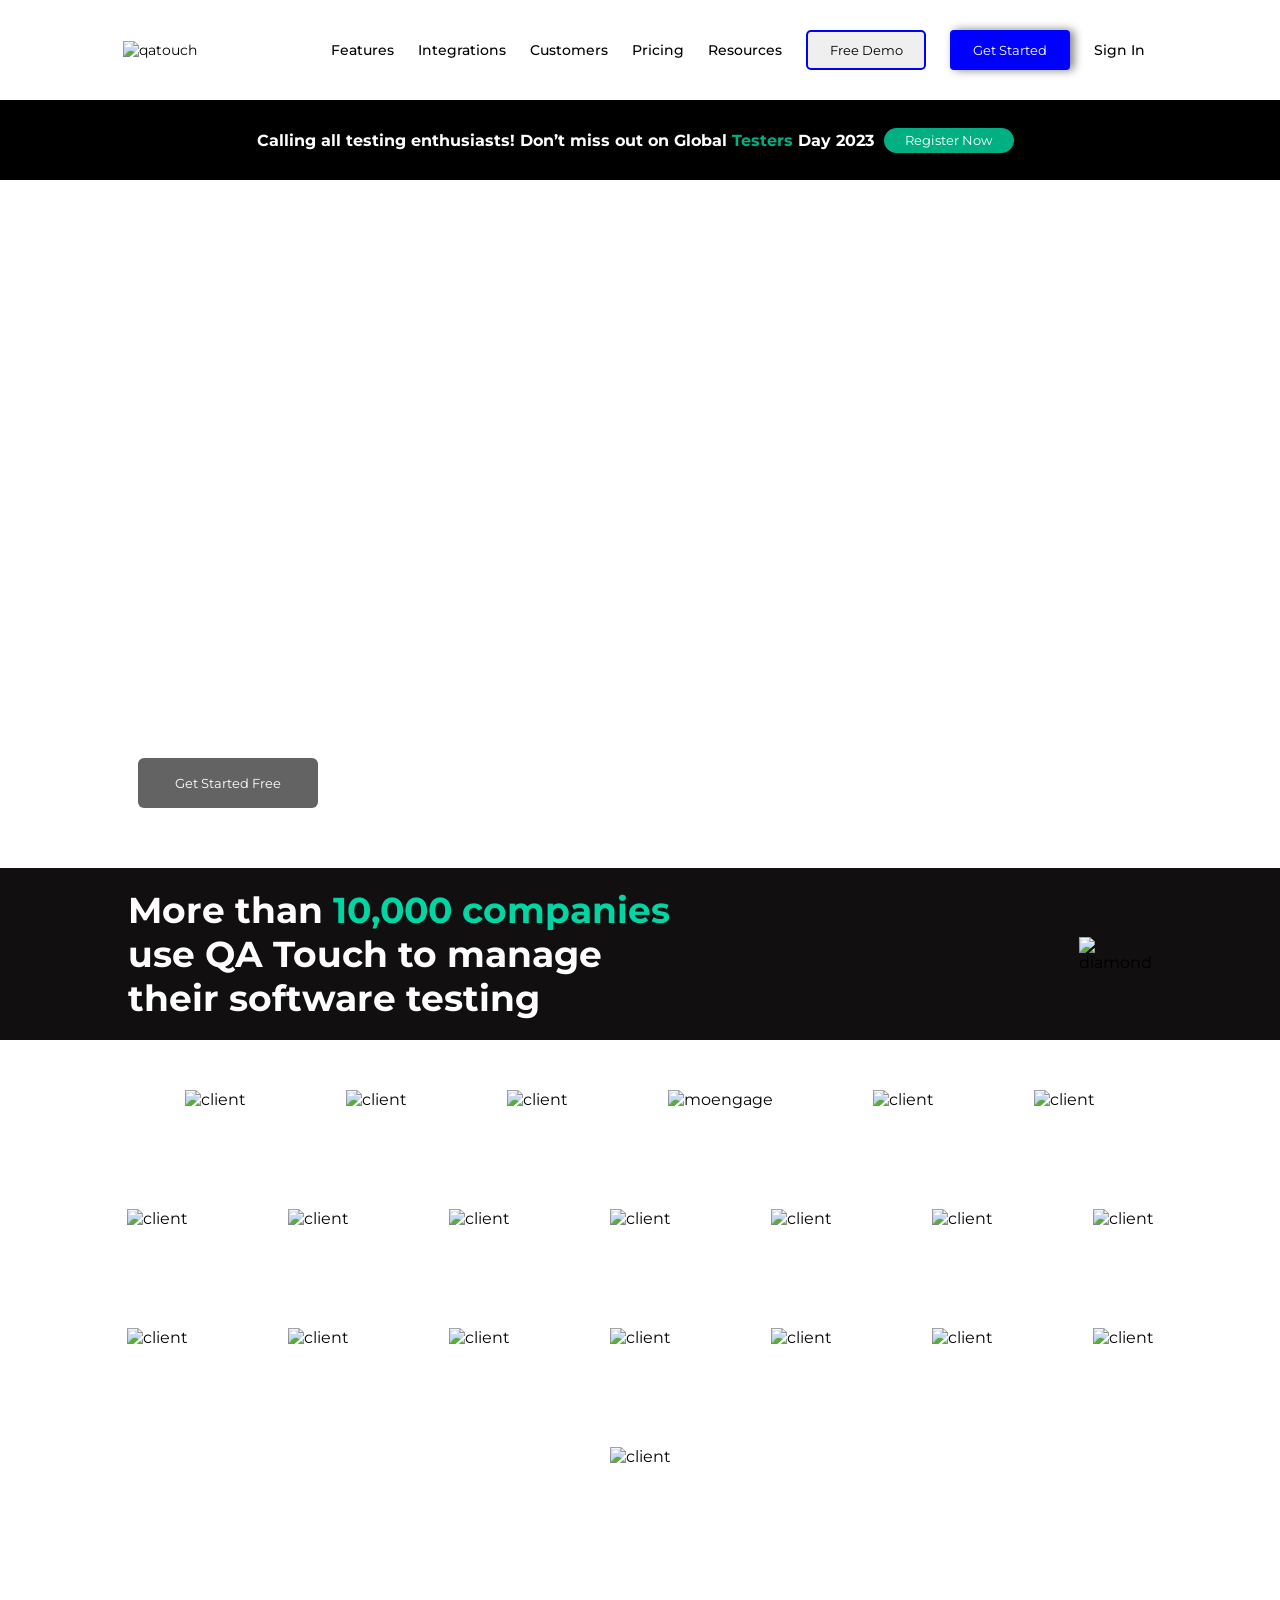
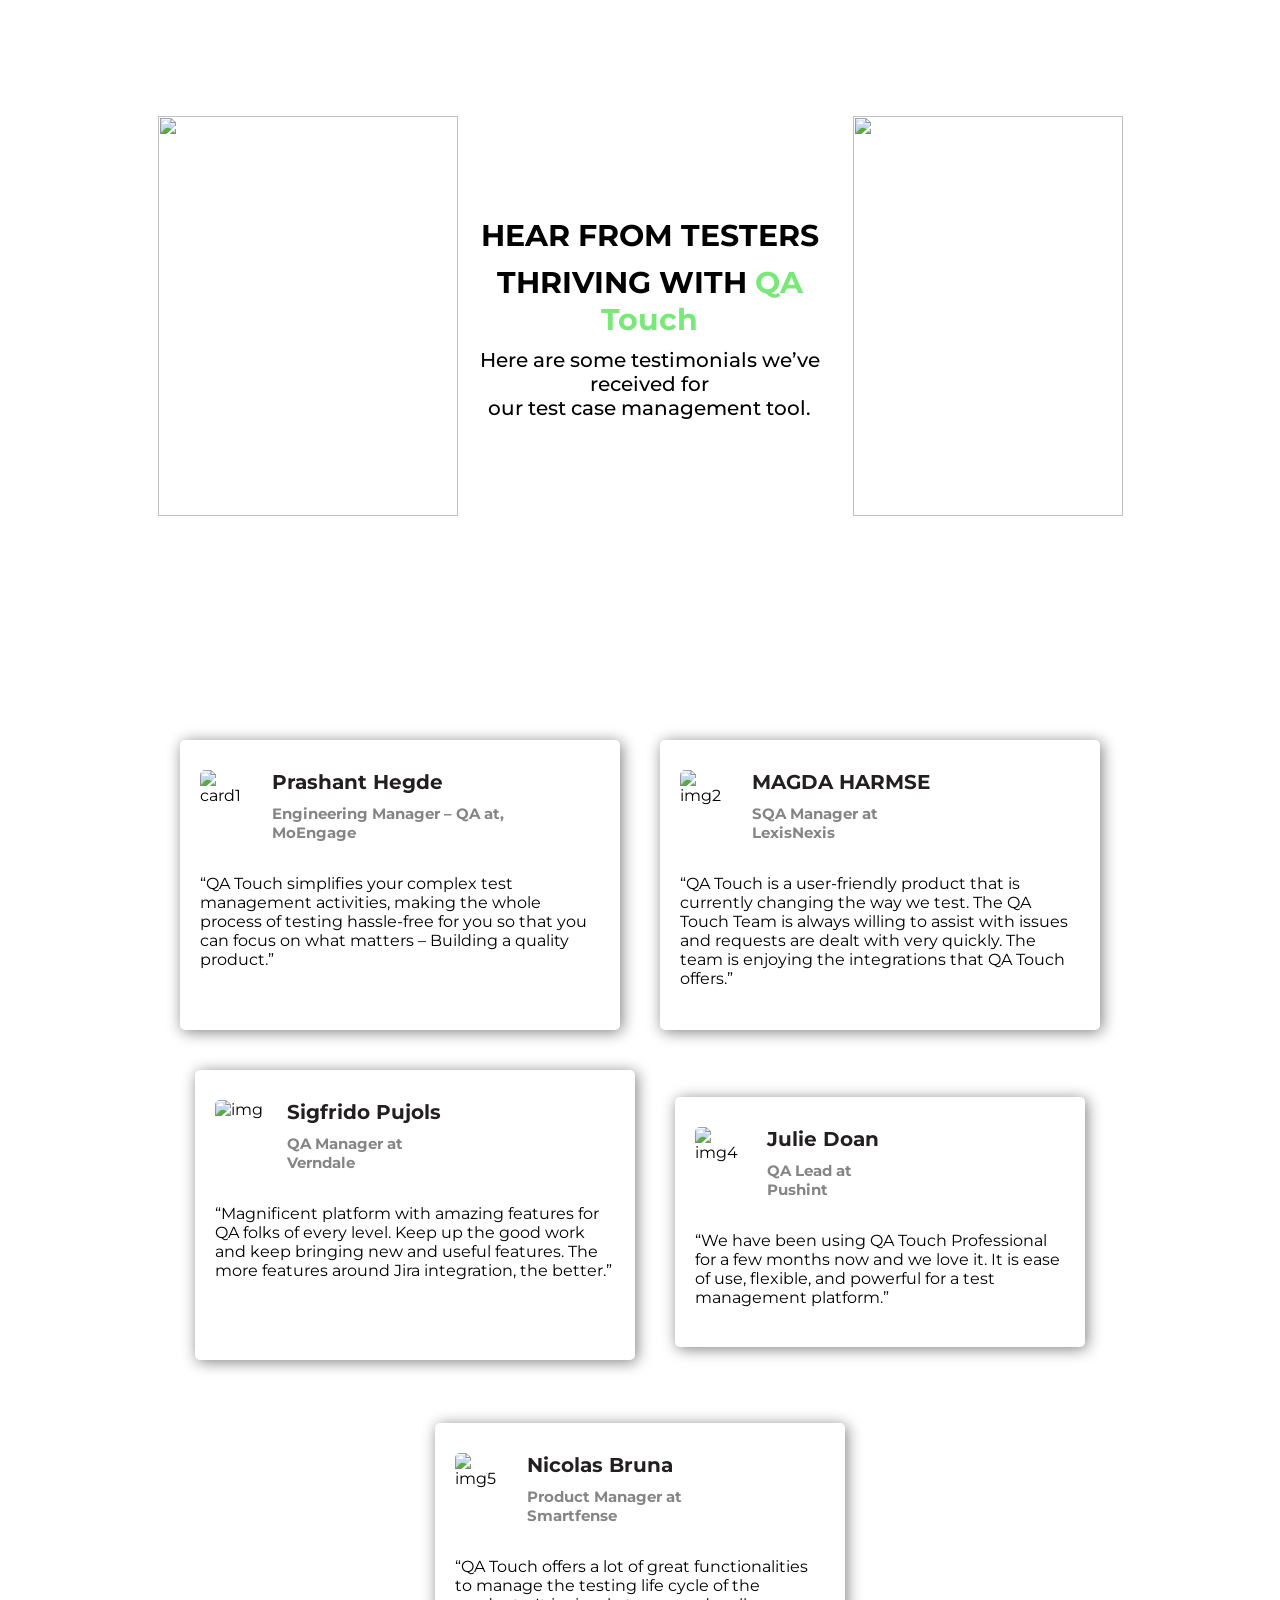
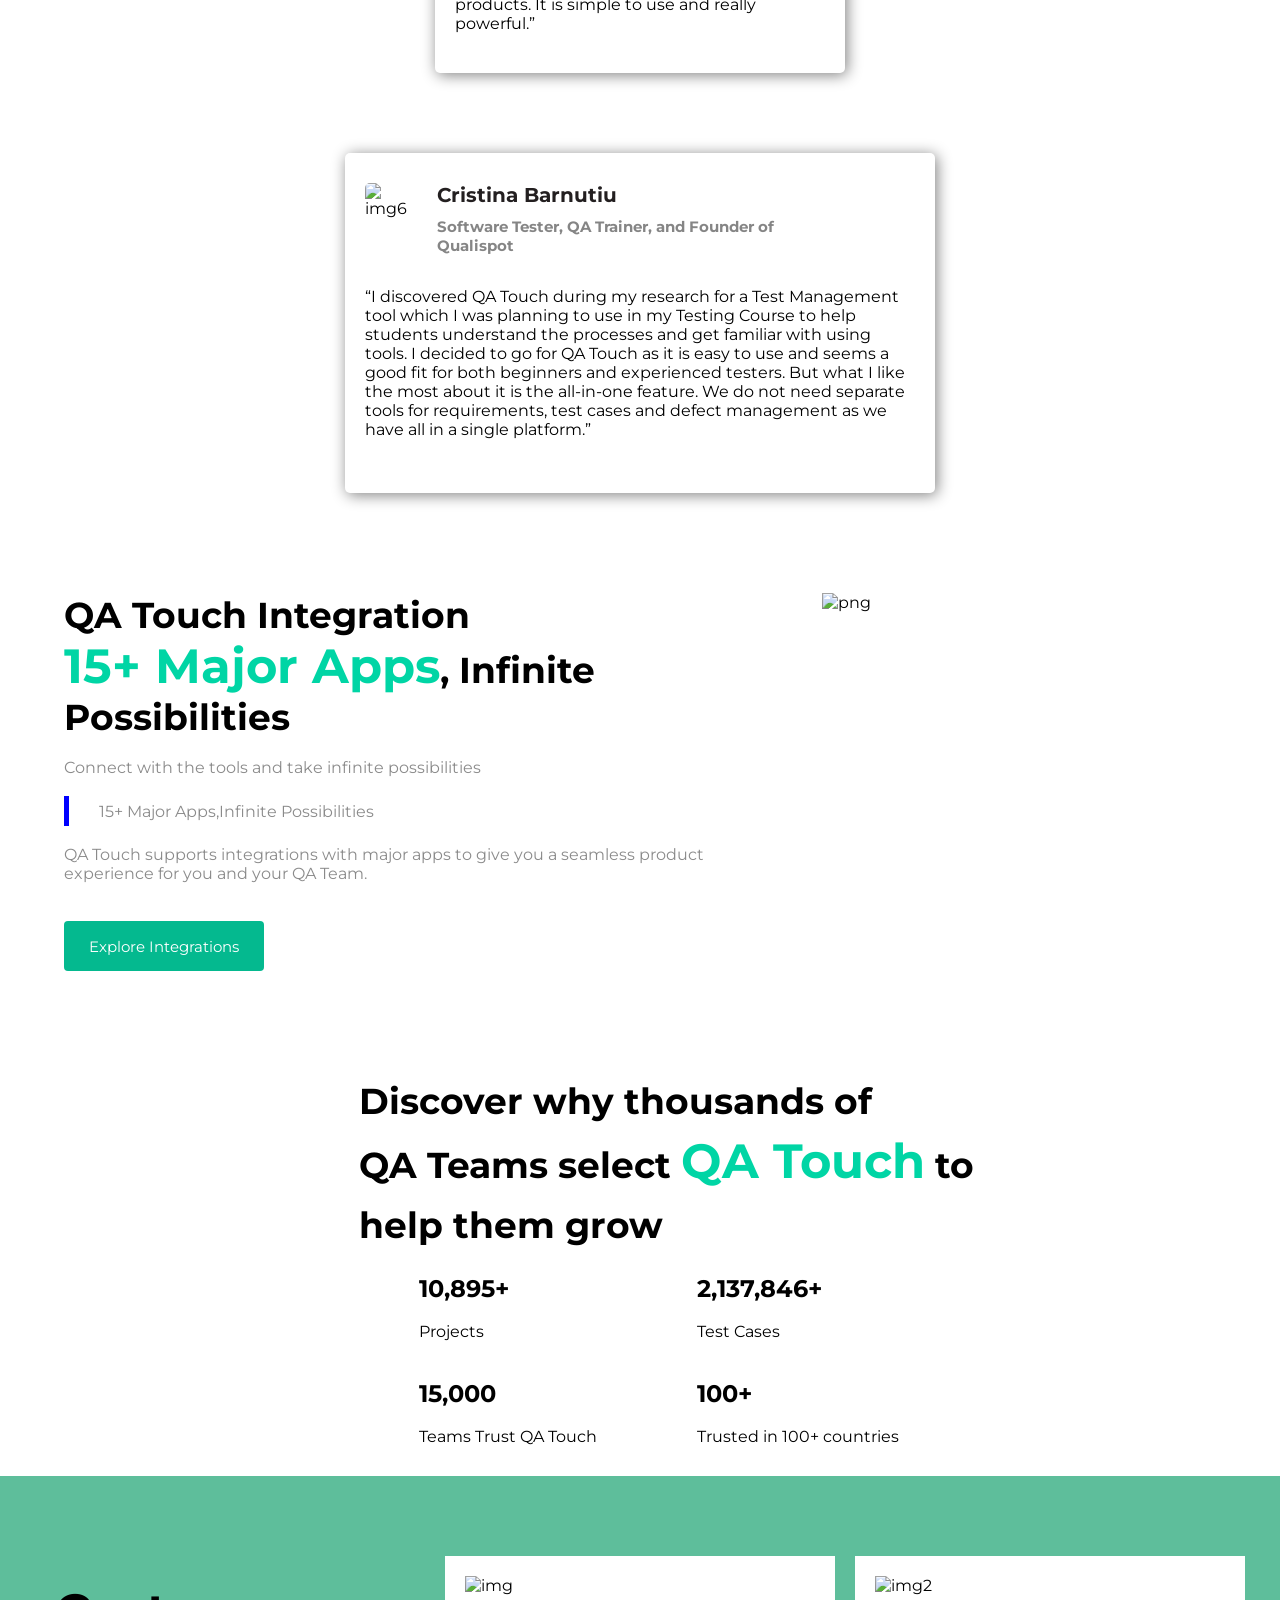
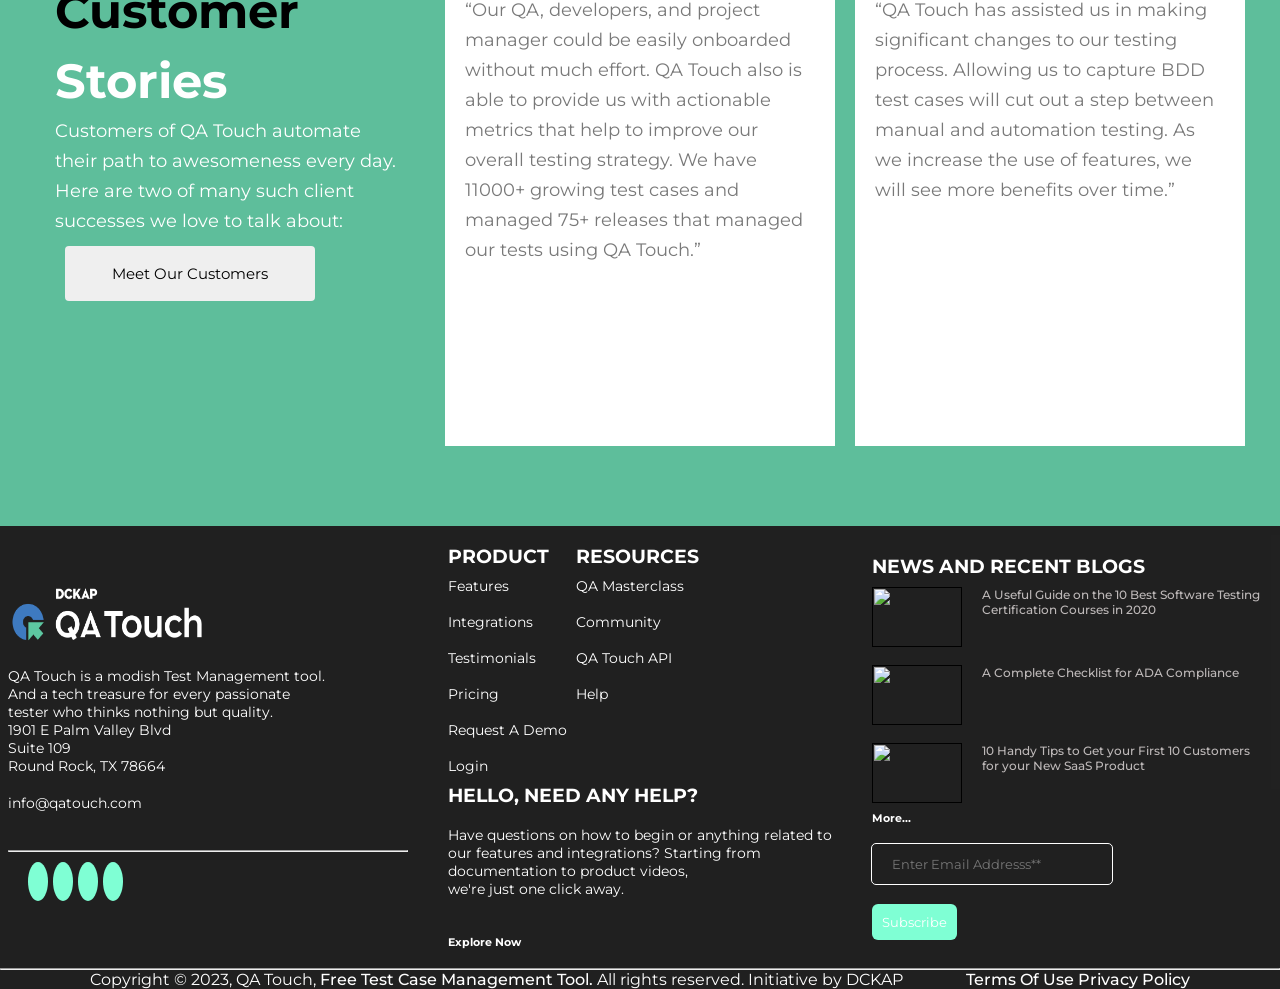
==== commit ede09c56: "fav icon added" ====
--- a/index.html
+++ b/index.html
@@ -4,13 +4,13 @@
 <head>
   <meta charset="UTF-8">
   <meta name="viewport" content="width= initial-scale=1.0">
-  <title>Document</title>
   <link rel="stylesheet" href="QATouch.css">
-  <link href="https://fonts.googleapis.com/css2?family=Montserrat:wght@500&display=swap" rel="stylesheet">
   <link href="https://fonts.googleapis.com/css2?family=Montserrat:wght@300;400;500;600;700&display=swap"
     rel="stylesheet">
   <script src="https://kit.fontawesome.com/3ab42d6a0e.js" crossorigin="anonymous"></script>
-
+  <title> QA Touch</title>
+  <link rel="icon" type="image/x-icon" href="favicon.png">
+  
 </head>
 
 <body>
@@ -20,273 +20,286 @@
 
     <div class="navcontents">
       <div class="container1imageleft">
-      <img src="https://i0.wp.com/www.qatouch.com/wp-content/uploads/2019/07/qatouch-logo-new.png?fit=266%2C64&ssl=1"
-        alt="qatouch">
-      </div>
-    
-    <div class="navright">
-      <a href="" id="navfeatures" class="navcontent">Features<i class="fa-solid fa-angle-down"
-          style="color: rgb(0, 0, 0);"></i></a>
-          <div class="Features">
-            <div class="featureschild">
-      <div class="row">
-        <div class="card1">
-          <a href="#" class="anchorc">
-            <h3>value added features</h3>
-            <br>
-            <img
-              src="https://i0.wp.com/www.qatouch.com/wp-content/uploads/2017/07/analytics.png?fit=512%2C512&amp;ssl=1">
-            <span class="small">
-              <a href="#" class="sub_anchor">
-                <span class="sub_span">
-                  Reports
-                </span>
-                <p class="para">Reports enable you to generate reports on activities and actions by users across
-                  projects
-                </p>
-              </a>
-            </span>
-          </a>
+        <img src="https://i0.wp.com/www.qatouch.com/wp-content/uploads/2019/07/qatouch-logo-new.png?fit=266%2C64&ssl=1"
+          alt="qatouch">
+      </div>
+
+      <div class="navright">
+        <a href="" id="navfeatures" class="navcontent">Features<i class="fa-solid fa-angle-down"
+            style="color: rgb(0, 0, 0);"></i></a>
+        <div class="Features">
+          <div class="featureschild">
+            <div class="row">
+              <div class="card1">
+                <a href="#" class="anchorc">
+                  <h3>value added features</h3>
+                  <br>
+                  <img
+                    src="https://i0.wp.com/www.qatouch.com/wp-content/uploads/2017/07/analytics.png?fit=512%2C512&amp;ssl=1">
+                  <span class="small">
+                    <a href="#" class="sub_anchor">
+                      <span class="sub_span">
+                        Reports
+                      </span>
+                      <p class="para">Reports enable you to generate reports on activities and actions by users across
+                        projects
+                      </p>
+                    </a>
+                  </span>
+                </a>
+              </div>
+
+              <div class="card2">
+                <a href="#" class="anchorc"><br>
+                  <img
+                    src="https://i0.wp.com/www.qatouch.com/wp-content/uploads/2023/07/mind.png?fit=512%2C512&amp;ssl=1">
+                  <span class="small">
+                    <a href="#" class="sub_anchor">
+                      <span class="sub_span">
+                        Mind Map
+                      </span>
+                      <p class="para">Offers a graphical way to represent ideas and concepts</p>
+                    </a>
+                  </span>
+                </a>
+              </div>
+
+              <div class="card3">
+                <a href="#" class="anchorc"><br>
+                  <img
+                    src="https://i0.wp.com/www.qatouch.com/wp-content/uploads/2017/07/dashboard.png?fit=512%2C512&amp ">
+                  <span class="small">
+                    <a href="#" class="sub_anchor">
+                      <span class="sub_span">
+                        Shareable Dashboard
+                      </span>
+                      <p class="para">The public shareable dashboard can be viewed across the web without login in QA
+                        Touch
+                      </p>
+                    </a>
+                  </span>
+                </a>
+              </div>
+
+              <div class="card4">
+                <a href="#" class="anchorc"><br>
+                  <img src="https://i0.wp.com/www.qatouch.com/wp-content/uploads/2017/07/statistics.png?">
+                  <span class="small">
+                    <a href="#" class="sub_anchor">
+                      <span class="sub_span">
+                        Performance Metrics
+                      </span>
+                      <p class="para">Provides Performance Metrics by Lighthouse – an open-source automated tool</p>
+                    </a>
+                  </span>
+                </a>
+              </div>
+            </div>
+            <div class="row">
+              <div class="card1 card">
+                <a href="#" class="anchorc">
+                  <h3>Cool features</h3>
+                  <br>
+
+                  <img
+                    src="https://i0.wp.com/www.qatouch.com/wp-content/uploads/2017/07/curriculum.png?fit=512%2C512&ssl=1">
+                  <span class="small">
+                    <a href="#" class="sub_anchor">
+                      <span class="sub_span">
+                        Activity Log
+                      </span>
+                      <p class="para">An eagle-eye view of all activities. Manage and Track all project actions in one
+                        place
+                      </p>
+                    </a>
+                  </span>
+                </a>
+              </div>
+
+              <div class="card2 card">
+                <a href="#" class="anchorc"><br>
+                  <img
+                    src="https://i0.wp.com/www.qatouch.com/wp-content/uploads/2023/07/video-record.png?fit=512%2C512&ssl=1">
+                  <span class="small">
+                    <a href="#" class="sub_anchor">
+                      <span class="sub_span">
+                        Screen Recording Issues
+                      </span>
+                      <p class="para">Record your screen and Add Issues at one go without any external tools</p>
+                    </a>
+                  </span>
+                </a>
+              </div>
+              <div class="card3 card">
+                <a href="#" class="anchorc"><br>
+                  <img src="https://i0.wp.com/www.qatouch.com/wp-content/uploads/2023/07/audio.png?fit=512%2C512&ssl=1">
+                  <span class="small">
+                    <a href="#" class="sub_anchor">
+                      <span class="sub_span">
+                        BDD Script
+                      </span>
+                      <p class="para">Supports In-built Template to write BDD Test Cases</p>
+                    </a>
+                  </span>
+                </a>
+              </div>
+
+              <div class="card4 card">
+                <a href="#" class="anchorc">
+                  <br>
+                  <img
+                    src="https://i0.wp.com/www.qatouch.com/wp-content/uploads/2023/07/calendar.png?fit=512%2C512&ssl=1">
+                  <span class="small">
+                    <a href="#" class="sub_anchor">
+                      <span class="sub_span">
+                        Elapsed Time
+                      </span>
+                      <p class="para">Record, Manage and Track the Time Taken to execute a Test Case / Test Case step
+                      </p>
+                    </a>
+                  </span>
+                </a>
+              </div>
+            </div>
+
+            <div class="row">
+              <div class="card1 card">
+                <a href="#" class="anchorc">
+                  <h3>SSO Settings</h3>
+                  <br>
+
+                  <img
+                    src="https://i0.wp.com/www.qatouch.com/wp-content/uploads/2023/07/profile.png?fit=512%2C512&ssl=1">
+                  <span class="small">
+                    <a href="#" class="sub_anchor">
+                      <span class="sub_span">
+                        OKTA SSO
+                      </span>
+                      <p class="para">Experience Hassle-free Single sign-on with OKTA</p>
+                    </a>
+                  </span>
+                </a>
+              </div>
+
+              <div class="card2 card">
+                <a href="#" class="anchorc"><br>
+                  <img src="https://i0.wp.com/www.qatouch.com/wp-content/uploads/2017/07/cloud.png?fit=512%2C512&ssl=1">
+                  <span class="small">
+                    <a href="#" class="sub_anchor">
+                      <span class="sub_span">
+                        Cool SSO
+                      </span>
+                      <p class="para">Experience Hassle-free Single sign-on with Google</p>
+                    </a>
+                  </span>
+                </a>
+              </div>
+
+              <a href="#" class="anchorc">
+                <h3>Pricing</h3>
+                <br>
+
+                <div class="card3 card">
+                  <a href="#" class="anchorc"><br>
+                    <img
+                      src="https://i0.wp.com/www.qatouch.com/wp-content/uploads/2023/07/boards.png?fit=512%2C512&ssl=1">
+                    <span class="small">
+                      <a href="#" class="sub_anchor">
+                        <span class="sub_span">
+                          OKTA SSO
+                        </span>
+                        <p class="para">Help you Configure the workflow, Add, prioritize, Track the stages of the task
+                          and keep a trail of every activity</p>
+                      </a>
+                    </span>
+                  </a>
+                </div>
+
+                <div class="card4 card">
+                  <a href="#" class="anchorc"><br>
+                    <img
+                      src="https://i0.wp.com/www.qatouch.com/wp-content/uploads/2023/07/Timesheet.png?fit=512%2C512&ssl=1">
+                    <span class="small">
+                      <a href="#" class="sub_anchor">
+                        <span class="sub_span">
+                          Timesheet
+                        </span>
+                        <p class="para">Simplified way to log work hours. Create, customise, monitor, and share Employee
+                          time sheets with QA Touch</p>
+                      </a>
+                    </span>
+                  </a>
+                </div>
+            </div>
+
+            <div class="row" id="pricing">
+              <div class="card1 card">
+                <a href="#" class="anchorc">
+                  <h3>Pricing</h3>
+                  <br><br>
+
+                  <br><br><span class="small">
+                    <a href="#" class="sub_anchor">
+                      <span class="sub_span">
+                        Enterprice
+                      </span>
+                      <p class="para">Experience Hassle-free Single sign-on with OKTA</p>
+                    </a>
+                  </span>
+                </a>
+              </div>
+              <div class="card2 card">
+                <a href="#" class="anchorc"><br>
+
+                  <span class="small">
+                    <a href="#" class="sub_anchor">
+                      <span class="sub_span">
+                        Professional
+                      </span>
+                      <p class="para">For QA teams with comprehensive test management</p>
+                      </p>
+                    </a>
+                  </span>
+                </a>
+              </div>
+
+              <div class="card3 card">
+                <a href="#" class="anchorc"><br>
+                  <span class="small">
+                    <a href="#" class="sub_anchor">
+                      <span class="sub_span">
+                        Boards
+                      </span>
+                      <p class="para">For Large Organizations with Scalable and Customizable Test Management Solutions
+                      </p>
+                    </a>
+                  </span>
+                </a>
+              </div>
+
+              <div class="card4 card">
+                <a href="#" class="anchorc"><br>
+                  <span class="small">
+                    <a href="#" class="sub_anchor">
+                      <span class="sub_span">
+                        Timesheet
+                      </span>
+                      <p class="para">Simplified way to log work hours. Create, customise, monitor, and share Employee
+                        time sheets with QA Touch</p>
+                    </a>
+                  </span>
+                </a>
+              </div>
+            </div>
+          </div>
         </div>
-      
-        <div class="card2">
-          <a href="#" class="anchorc"><br>
-            <img src="https://i0.wp.com/www.qatouch.com/wp-content/uploads/2023/07/mind.png?fit=512%2C512&amp;ssl=1">
-            <span class="small">
-              <a href="#" class="sub_anchor">
-                <span class="sub_span">
-                  Mind Map
-                </span>
-                <p class="para">Offers a graphical way to represent ideas and concepts</p>
-              </a>
-            </span>
-          </a>
-        </div>
-      
-        <div class="card3">
-          <a href="#" class="anchorc"><br>
-            <img src="https://i0.wp.com/www.qatouch.com/wp-content/uploads/2017/07/dashboard.png?fit=512%2C512&amp ">
-            <span class="small">
-              <a href="#" class="sub_anchor">
-                <span class="sub_span">
-                  Shareable Dashboard
-                </span>
-                <p class="para">The public shareable dashboard can be viewed across the web without login in QA Touch
-                </p>
-              </a>
-            </span>
-          </a>
-        </div>
-      
-        <div class="card4">
-          <a href="#" class="anchorc"><br>
-            <img src="https://i0.wp.com/www.qatouch.com/wp-content/uploads/2017/07/statistics.png?">
-            <span class="small">
-              <a href="#" class="sub_anchor">
-                <span class="sub_span">
-                  Performance Metrics
-                </span>
-                <p class="para">Provides Performance Metrics by Lighthouse – an open-source automated tool</p>
-              </a>
-            </span>
-          </a>
-        </div>
-      </div>
-      <div class="row">
-        <div class="card1 card">
-          <a href="#" class="anchorc">
-            <h3>Cool features</h3>
-            <br>
-      
-            <img
-              src="https://i0.wp.com/www.qatouch.com/wp-content/uploads/2017/07/curriculum.png?fit=512%2C512&ssl=1">
-            <span class="small">
-              <a href="#" class="sub_anchor">
-                <span class="sub_span">
-                  Activity Log
-                </span>
-                <p class="para">An eagle-eye view of all activities. Manage and Track all project actions in one place
-                </p>
-              </a>
-            </span>
-          </a>
-        </div>
-      
-        <div class="card2 card">
-          <a href="#" class="anchorc"><br>
-            <img src="https://i0.wp.com/www.qatouch.com/wp-content/uploads/2023/07/video-record.png?fit=512%2C512&ssl=1">
-            <span class="small">
-              <a href="#" class="sub_anchor">
-                <span class="sub_span">
-                  Screen Recording Issues
-                </span>
-                <p class="para">Record your screen and Add Issues at one go without any external tools</p>
-              </a>
-            </span>
-          </a>
-        </div>
-        <div class="card3 card">
-          <a href="#" class="anchorc"><br>
-            <img src="https://i0.wp.com/www.qatouch.com/wp-content/uploads/2023/07/audio.png?fit=512%2C512&ssl=1">
-            <span class="small">
-              <a href="#" class="sub_anchor">
-                <span class="sub_span">
-                  BDD Script
-                </span>
-                <p class="para">Supports In-built Template to write BDD Test Cases</p>
-              </a>
-            </span>
-          </a>
-        </div>
-      
-        <div class="card4 card">
-          <a href="#" class="anchorc">
-            <br>
-            <img src="https://i0.wp.com/www.qatouch.com/wp-content/uploads/2023/07/calendar.png?fit=512%2C512&ssl=1">
-            <span class="small">
-              <a href="#" class="sub_anchor">
-                <span class="sub_span">
-                  Elapsed Time
-                </span>
-                <p class="para">Record, Manage and Track the Time Taken to execute a Test Case / Test Case step</p>
-              </a>
-            </span>
-          </a>
-        </div>
-      </div>
-      
-      <div class="row">
-        <div class="card1 card">
-          <a href="#" class="anchorc">
-            <h3>SSO Settings</h3>
-            <br>
-      
-            <img
-              src="https://i0.wp.com/www.qatouch.com/wp-content/uploads/2023/07/profile.png?fit=512%2C512&ssl=1">
-            <span class="small">
-              <a href="#" class="sub_anchor">
-                <span class="sub_span">
-                  OKTA SSO
-                </span>
-                <p class="para">Experience Hassle-free Single sign-on with OKTA</p>
-              </a>
-            </span>
-          </a>
-        </div>
-      
-        <div class="card2 card">
-          <a href="#" class="anchorc"><br>
-            <img src="https://i0.wp.com/www.qatouch.com/wp-content/uploads/2017/07/cloud.png?fit=512%2C512&ssl=1">
-            <span class="small">
-              <a href="#" class="sub_anchor">
-                <span class="sub_span">
-                  Cool SSO
-                </span>
-                <p class="para">Experience Hassle-free Single sign-on with Google</p>
-              </a>
-            </span>
-          </a>
-        </div>
-      
-        <a href="#" class="anchorc">
-          <h3>Pricing</h3>
-          <br>
-      
-        <div class="card3 card">
-          <a href="#" class="anchorc"><br>
-            <img src="https://i0.wp.com/www.qatouch.com/wp-content/uploads/2023/07/boards.png?fit=512%2C512&ssl=1">
-            <span class="small">
-              <a href="#" class="sub_anchor">
-                <span class="sub_span">
-                  OKTA SSO 
-                </span>
-                <p class="para">Help you Configure the workflow, Add, prioritize, Track the stages of the task and keep a trail of every activity</p>
-              </a>
-            </span>
-          </a>
-        </div>
-      
-        <div class="card4 card">
-          <a href="#" class="anchorc"><br>
-            <img src="https://i0.wp.com/www.qatouch.com/wp-content/uploads/2023/07/Timesheet.png?fit=512%2C512&ssl=1">
-            <span class="small">
-              <a href="#" class="sub_anchor">
-                <span class="sub_span">
-                  Timesheet
-                </span>
-                <p class="para">Simplified way to log work hours. Create, customise, monitor, and share Employee time sheets with QA Touch</p>
-              </a>
-            </span>
-          </a>
-        </div>
-      </div>
-      
-      <div class="row" id="pricing">
-        <div class="card1 card">
-          <a href="#" class="anchorc">
-            <h3>Pricing</h3>
-           <br><br>
-      
-            <br><br><span class="small">
-              <a href="#" class="sub_anchor">
-                <span class="sub_span">
-                  Enterprice
-                </span>
-                <p class="para">Experience Hassle-free Single sign-on with OKTA</p>
-              </a>
-            </span>
-          </a>
-        </div>
-      <div class="card2 card">
-        <a href="#" class="anchorc"><br>
-      
-          <span class="small">
-            <a href="#" class="sub_anchor">
-              <span class="sub_span">
-                Professional
-              </span>
-              <p class="para">For QA teams with comprehensive test management</p>
-              </p>
-            </a>
-          </span>
-        </a>
-      </div>
-      
-      <div class="card3 card">
-        <a href="#" class="anchorc"><br>
-          <span class="small">
-            <a href="#" class="sub_anchor">
-              <span class="sub_span">
-                Boards
-              </span>
-              <p class="para">For Large Organizations with Scalable and Customizable Test Management Solutions</p>
-            </a>
-          </span>
-        </a>
-      </div>
-      
-      <div class="card4 card">
-        <a href="#" class="anchorc"><br>
-          <span class="small">
-            <a href="#" class="sub_anchor">
-              <span class="sub_span">
-                Timesheet
-              </span>
-              <p class="para">Simplified way to log work hours. Create, customise, monitor, and share Employee time sheets with QA Touch</p>
-            </a>
-          </span>
-        </a>
-      </div>
-            </div>
-      </div>
-      </div>
-
-      <a href="" id="navintegrations" class="navcontent">Integrations<i class="fa-solid fa-angle-down"
-          style="color: rgb(0, 0, 0);"></i></a>
-          <div class="Integration">
-            <div class="Integrationchild">
+
+        <a href="" id="navintegrations" class="navcontent">Integrations<i class="fa-solid fa-angle-down"
+            style="color: rgb(0, 0, 0);"></i></a>
+        <div class="Integration">
+          <div class="Integrationchild">
             <div class="row">
-              
+
               <div class="card1">
                 <a href="#" class="anchorc">
                   <h3>Two Way Integration</h3>
@@ -304,10 +317,11 @@
                   </span>
                 </a>
               </div>
-        
+
               <div class="card2">
                 <a href="#" class="anchorc"><br>
-                  <img src="https://i0.wp.com/www.qatouch.com/wp-content/uploads/2023/07/monday.png?fit=200%2C200&ssl=1">
+                  <img
+                    src="https://i0.wp.com/www.qatouch.com/wp-content/uploads/2023/07/monday.png?fit=200%2C200&ssl=1">
                   <span class="small">
                     <a href="#" class="sub_anchor">
                       <span class="sub_span">
@@ -318,10 +332,11 @@
                   </span>
                 </a>
               </div>
-        
+
               <div class="card3">
                 <a href="#" class="anchorc"><br>
-                  <img src="https://i0.wp.com/www.qatouch.com/wp-content/uploads/2023/07/github.png?fit=200%2C200&ssl=1 ">
+                  <img
+                    src="https://i0.wp.com/www.qatouch.com/wp-content/uploads/2023/07/github.png?fit=200%2C200&ssl=1 ">
                   <span class="small">
                     <a href="#" class="sub_anchor">
                       <span class="sub_span">
@@ -333,10 +348,11 @@
                   </span>
                 </a>
               </div>
-        
+
               <div class="card4">
                 <a href="#" class="anchorc"><br>
-                  <img src="https://i0.wp.com/www.qatouch.com/wp-content/uploads/2023/07/gitlab.png?fit=200%2C200&ssl=1">
+                  <img
+                    src="https://i0.wp.com/www.qatouch.com/wp-content/uploads/2023/07/gitlab.png?fit=200%2C200&ssl=1">
                   <span class="small">
                     <a href="#" class="sub_anchor">
                       <span class="sub_span">
@@ -367,10 +383,11 @@
                   </span>
                 </a>
               </div>
-        
+
               <div class="card2 card">
                 <a href="#" class="anchorc"><br>
-                  <img src="https://i0.wp.com/www.qatouch.com/wp-content/uploads/2023/07/Trello.png?fit=200%2C200&ssl=1">
+                  <img
+                    src="https://i0.wp.com/www.qatouch.com/wp-content/uploads/2023/07/Trello.png?fit=200%2C200&ssl=1">
                   <span class="small">
                     <a href="#" class="sub_anchor">
                       <span class="sub_span">
@@ -383,51 +400,60 @@
               </div>
               <div class="card3 card">
                 <a href="#" class="anchorc"><br>
-                  <img src="https://i0.wp.com/www.qatouch.com/wp-content/uploads/2023/07/YouTrack.png?fit=200%2C200&ssl=1">
+                  <img
+                    src="https://i0.wp.com/www.qatouch.com/wp-content/uploads/2023/07/YouTrack.png?fit=200%2C200&ssl=1">
                   <span class="small">
                     <a href="#" class="sub_anchor">
                       <span class="sub_span">
                         YouTrack
                       </span>
-                      <p class="para">The public shareable dashboard can be viewed across the web without login in QA Touch
+                      <p class="para">The public shareable dashboard can be viewed across the web without login in QA
+                        Touch
                       </p>
                     </a>
                   </span>
                 </a>
               </div>
-              </div>
-              <div class="row">
-                <h3>Terminals</h3><br><br>
-                <iframe width="300px" height="280px" src="https://www.youtube.com/embed/Uyd7vgG8_cM" title="MoEngage, the insights-led Customer Engagement platform - Shares their experience with QA Touch" frameborder="0" allow="accelerometer; autoplay; clipboard-write; encrypted-media; gyroscope; picture-in-picture; web-share" allowfullscreen></iframe>
-              </div>
             </div>
+            <div class="row">
+              <h3>Terminals</h3><br><br>
+              <iframe width="300px" height="280px" src="https://www.youtube.com/embed/Uyd7vgG8_cM"
+                title="MoEngage, the insights-led Customer Engagement platform - Shares their experience with QA Touch"
+                frameborder="0"
+                allow="accelerometer; autoplay; clipboard-write; encrypted-media; gyroscope; picture-in-picture; web-share"
+                allowfullscreen></iframe>
+            </div>
+          </div>
         </div>
-          
-          <!-- </div> -->
-      <a href="" id="navcustomers" class="navcontent">Customers<i class="fa-solid fa-angle-down"
-          style="color: rgb(0, 0, 0);"></i></a>
-      <a href="" id="navpricing" class="navcontent">Pricing</a>
-      <a href="" id="navresources" class="navcontent">Resources<i class="fa-solid fa-angle-down"
-          style="color: rgb(0, 0, 0);"></i></a>
-      <button id="navBtn1">Free Demo</button>
-      <button id="navBtn2">Get Started</button>
-      <a href="" id="navcontent2">Sign In</a>
-    </div>
+
+        <!-- </div> -->
+        <a href="" id="navcustomers" class="navcontent">Customers<i class="fa-solid fa-angle-down"
+            style="color: rgb(0, 0, 0);"></i></a>
+        <a href="" id="navpricing" class="navcontent">Pricing</a>
+        <a href="" id="navresources" class="navcontent">Resources<i class="fa-solid fa-angle-down"
+            style="color: rgb(0, 0, 0);"></i></a>
+        <button id="navBtn1">Free Demo</button>
+        <button id="navBtn2">Get Started</button>
+        <a href="" id="navcontent2">Sign In</a>
+      </div>
     </div>
   </div>
-  
-  
-  
+
+
+
 
   <!-- ..............................container2................................ -->
 
   <div class="container2">
     <div class="container2inner">
 
-    <div><h2> Calling all testing enthusiasts! Don’t miss out on Global <span style="color: #00af82;">Testers</span> Day 2023 </h2></div>
-
-
-    <div><button id="RigisternowBtn">Register Now</button></div>
+      <div>
+        <h2> Calling all testing enthusiasts! Don’t miss out on Global <span style="color: #00af82;">Testers</span> Day
+          2023 </h2>
+      </div>
+
+
+      <div><button id="RigisternowBtn">Register Now</button></div>
     </div>
   </div>
   <!-- ...................container3.................... -->
@@ -606,131 +632,133 @@
 
   <div class="container7">
     <div class="container7inner">
-    <div class="card1">
-      <div class="cardinnerflex">
-        <img src="https://i0.wp.com/www.qatouch.com/wp-content/uploads/2023/03/Prashant-Hegde.png?fit=80%2C81&ssl=1"
-          alt="card1" class="card1img">
-        <div class="card1conent">
-          <h2>Prashant Hegde</h2>
-          <h5>Engineering Manager – QA at,<br> MoEngage</h5>
-        </div>
-      </div><br>
-
-      <p>“QA Touch simplifies your complex test management activities, making the whole process
-        of testing hassle-free for you so that you can focus on what matters – Building a quality product.”</p>
-    </div>
-
-    <!-- <!....card2.......................................>  -->
-    <div class="card2">
-      <div class="cardinnerflex">
-        <img src="https://i0.wp.com/www.qatouch.com/wp-content/uploads/2023/03/image-54.png?fit=80%2C81&ssl=1"
-          alt="img2" class="cardimg2">
-        <div class="card2conent">
-          <h2>MAGDA HARMSE</h2>
-          <h5>SQA Manager at<br>
-            LexisNexis</h5>
-        </div>
-      </div><br>
-      <p>“QA Touch is a user-friendly product that is currently changing the way we test. The QA Touch Team is
-        always willing to assist with issues and requests are dealt with very quickly. The team is enjoying the
-        integrations that QA Touch offers.”</p>
-    </div>
-
-    <!-- <!..........card3.................................> -->
-    <div class="card3">
-      <div class="cardinnerflex">
-        <img src="https://i0.wp.com/www.qatouch.com/wp-content/uploads/2023/03/image-2.png?fit=80%2C81&ssl=1" alt="img"
-          class="cardimg3">
-        <div class="card3content">
-          <h2>Sigfrido Pujols</h2>
-          <h5>QA Manager at<br>
-            Verndale</h5>
-        </div>
-      </div><br>
-      <p>“Magnificent platform with amazing features for QA folks of every level. Keep up the good work and keep
-        bringing
-        new and useful features. The more features around Jira integration, the better.”</p>
-    </div>
-
-    <!-- <!............card4...................> -->
-    <div class="card4">
-      <div class="cardinnerflex">
-        <img
-          src="https://i0.wp.com/www.qatouch.com/wp-content/uploads/2023/03/623d713591334db3a748f1dc_Deborah20K.jpg-4.png?fit=80%2C81&ssl=1"
-          alt="img4" class="cardimg4">
-        <div class="card4content">
-          <h2>Julie Doan</h2>
-          <h5>QA Lead at<br>
-            Pushint</h5>
-        </div>
-
-      </div><br>
-      <p>“We have been using QA Touch Professional for a few months now and we love it. It is ease of use, flexible,
-        and powerful for a test management platform.”</p>
-    </div>
-
-    <!-- <!.............card5.........................> -->
-    <div class="card5">
-      <div class="cardinnerflex">
-        <img src="https://i0.wp.com/www.qatouch.com/wp-content/uploads/2023/03/image-53.png?fit=80%2C81&ssl=1"
-          alt="img5" class="cardimg5">
-        <div class="card5content">
-          <h2>Nicolas Bruna</h2>
-          <h5>Product Manager at<br>
-            Smartfense</h5>
-        </div>
-      </div><br>
-      <p>“QA Touch offers a lot of great functionalities to manage the testing life cycle of the products. It is simple
-        to use and
-        really powerful.”</p>
-    </div>
-
-    <!-- <!.....card6...................................> -->
-    <div class="card6">
-      <div class="cardinnerflex">
-        <img src="https://i0.wp.com/www.qatouch.com/wp-content/uploads/2023/04/cristina.png?fit=80%2C81&ssl=1"
-          alt="img6" class="cardimg6">
-        <div class="card6content">
-          <h2>Cristina Barnutiu</h2>
-          <h5>Software Tester, QA Trainer, and Founder of<br>
-            Qualispot</h5>
-        </div>
-      </div><br>
-      <p>“I discovered QA Touch during my research for a Test Management tool which I was planning to use in my
-        Testing Course to help students understand the processes and get familiar with using tools. I decided
-        to go for QA Touch as it is easy to use and seems a good fit for both beginners and experienced testers.
-        But what I like the most about it is the all-in-one feature. We do not need separate tools for requirements,
-        test cases and defect management as we have all in a single platform.”</p>
-    </div>
-
-  </div>
+      <div class="card1">
+        <div class="cardinnerflex">
+          <img src="https://i0.wp.com/www.qatouch.com/wp-content/uploads/2023/03/Prashant-Hegde.png?fit=80%2C81&ssl=1"
+            alt="card1" class="card1img">
+          <div class="card1conent">
+            <h2>Prashant Hegde</h2>
+            <h5>Engineering Manager – QA at,<br> MoEngage</h5>
+          </div>
+        </div><br>
+
+        <p>“QA Touch simplifies your complex test management activities, making the whole process
+          of testing hassle-free for you so that you can focus on what matters – Building a quality product.”</p>
+      </div>
+
+      <!-- <!....card2.......................................>  -->
+      <div class="card2">
+        <div class="cardinnerflex">
+          <img src="https://i0.wp.com/www.qatouch.com/wp-content/uploads/2023/03/image-54.png?fit=80%2C81&ssl=1"
+            alt="img2" class="cardimg2">
+          <div class="card2conent">
+            <h2>MAGDA HARMSE</h2>
+            <h5>SQA Manager at<br>
+              LexisNexis</h5>
+          </div>
+        </div><br>
+        <p>“QA Touch is a user-friendly product that is currently changing the way we test. The QA Touch Team is
+          always willing to assist with issues and requests are dealt with very quickly. The team is enjoying the
+          integrations that QA Touch offers.”</p>
+      </div>
+
+      <!-- <!..........card3.................................> -->
+      <div class="card3">
+        <div class="cardinnerflex">
+          <img src="https://i0.wp.com/www.qatouch.com/wp-content/uploads/2023/03/image-2.png?fit=80%2C81&ssl=1"
+            alt="img" class="cardimg3">
+          <div class="card3content">
+            <h2>Sigfrido Pujols</h2>
+            <h5>QA Manager at<br>
+              Verndale</h5>
+          </div>
+        </div><br>
+        <p>“Magnificent platform with amazing features for QA folks of every level. Keep up the good work and keep
+          bringing
+          new and useful features. The more features around Jira integration, the better.”</p>
+      </div>
+
+      <!-- <!............card4...................> -->
+      <div class="card4">
+        <div class="cardinnerflex">
+          <img
+            src="https://i0.wp.com/www.qatouch.com/wp-content/uploads/2023/03/623d713591334db3a748f1dc_Deborah20K.jpg-4.png?fit=80%2C81&ssl=1"
+            alt="img4" class="cardimg4">
+          <div class="card4content">
+            <h2>Julie Doan</h2>
+            <h5>QA Lead at<br>
+              Pushint</h5>
+          </div>
+
+        </div><br>
+        <p>“We have been using QA Touch Professional for a few months now and we love it. It is ease of use, flexible,
+          and powerful for a test management platform.”</p>
+      </div>
+
+      <!-- <!.............card5.........................> -->
+      <div class="card5">
+        <div class="cardinnerflex">
+          <img src="https://i0.wp.com/www.qatouch.com/wp-content/uploads/2023/03/image-53.png?fit=80%2C81&ssl=1"
+            alt="img5" class="cardimg5">
+          <div class="card5content">
+            <h2>Nicolas Bruna</h2>
+            <h5>Product Manager at<br>
+              Smartfense</h5>
+          </div>
+        </div><br>
+        <p>“QA Touch offers a lot of great functionalities to manage the testing life cycle of the products. It is
+          simple
+          to use and
+          really powerful.”</p>
+      </div>
+
+      <!-- <!.....card6...................................> -->
+      <div class="card6">
+        <div class="cardinnerflex">
+          <img src="https://i0.wp.com/www.qatouch.com/wp-content/uploads/2023/04/cristina.png?fit=80%2C81&ssl=1"
+            alt="img6" class="cardimg6">
+          <div class="card6content">
+            <h2>Cristina Barnutiu</h2>
+            <h5>Software Tester, QA Trainer, and Founder of<br>
+              Qualispot</h5>
+          </div>
+        </div><br>
+        <p>“I discovered QA Touch during my research for a Test Management tool which I was planning to use in my
+          Testing Course to help students understand the processes and get familiar with using tools. I decided
+          to go for QA Touch as it is easy to use and seems a good fit for both beginners and experienced testers.
+          But what I like the most about it is the all-in-one feature. We do not need separate tools for requirements,
+          test cases and defect management as we have all in a single platform.”</p>
+      </div>
+
+    </div>
   </div>
   <!-- ..............................container 8................................. -->
 
   <div class="container8">
     <div class="container8inner">
-    <div class="container8left">
-      <div class="web">
-        <h2><span>QA Touch Integration<br>
-            <strong style="color: #00D5A5;">15+ Major Apps</strong>, Infinite<br>Possibilities</span></h2>
-      </div>
-      <div class="content8">
-        <br>
-        <p>Connect with the tools and take infinite possibilities </p><br>
-        <blockquote>15+ Major Apps,Infinite Possibilities</blockquote><br>
-        <p>QA Touch supports integrations with major apps to give you a seamless product experience for you and your QA
-          Team.
-
-        </p><br><br>
-        <button class="btn">Explore Integrations</button>
-      </div>
-    </div>
-
-    <div class="image8right">
-      <img src="https://i0.wp.com/www.qatouch.com/wp-content/uploads/2023/06/integrations-updated.png?w=640&ssl=1
+      <div class="container8left">
+        <div class="web">
+          <h2><span>QA Touch Integration<br>
+              <strong style="color: #00D5A5;">15+ Major Apps</strong>, Infinite<br>Possibilities</span></h2>
+        </div>
+        <div class="content8">
+          <br>
+          <p>Connect with the tools and take infinite possibilities </p><br>
+          <blockquote>15+ Major Apps,Infinite Possibilities</blockquote><br>
+          <p>QA Touch supports integrations with major apps to give you a seamless product experience for you and your
+            QA
+            Team.
+
+          </p><br><br>
+          <button class="btn">Explore Integrations</button>
+        </div>
+      </div>
+
+      <div class="image8right">
+        <img src="https://i0.wp.com/www.qatouch.com/wp-content/uploads/2023/06/integrations-updated.png?w=640&ssl=1
     " alt="png">
-    </div>
-  </div>
+      </div>
+    </div>
   </div>
 
   <!-- ...............................container9................................... -->
@@ -806,88 +834,92 @@
 
   <section class="footer">
     <div class="footerinner">
-    <div class="footer1">
-      <div class="footer11">
-
-        <p> <img src="./QA-light.png" alt="" width="200px" height="60px"></p><br>
-
-
-        <p>QA Touch is a modish Test Management tool. And a tech treasure for every passionate tester who
-          thinks
-          nothing but quality.</p>
-        <p>1901 E Palm Valley Blvd<br>
-          Suite 109<br>
-          Round Rock, TX 78664</p><br>
-        <p>info@qatouch.com</p>
-        <br><br>
-        <hr>
-        <div class="footericon">
-          <div class="fb"><i class="fa-brands fa-facebook-f"></i></div>
-          <div class="tw"><i class="fa-brands fa-twitter"></i></div>
-          <div class="yt"><i class="fa-brands fa-youtube"></i></div>
-          <div class="ln"><i class="fa-brands fa-linkedin-in"></i></div>
+      <div class="footer1">
+        <div class="footer11">
+
+          <p> <img src="./QA-light.png" alt="" width="200px" height="60px"></p><br>
+
+
+          <p>QA Touch is a modish Test Management tool. And a tech treasure for every passionate tester who
+            thinks
+            nothing but quality.</p>
+          <p>1901 E Palm Valley Blvd<br>
+            Suite 109<br>
+            Round Rock, TX 78664</p><br>
+          <p>info@qatouch.com</p>
+          <br><br>
+          <hr>
+          <div class="footericon">
+            <div class="fb"><i class="fa-brands fa-facebook-f"></i></div>
+            <div class="tw"><i class="fa-brands fa-twitter"></i></div>
+            <div class="yt"><i class="fa-brands fa-youtube"></i></div>
+            <div class="ln"><i class="fa-brands fa-linkedin-in"></i></div>
+          </div>
         </div>
-      </div>
-      <div class="footer2">
-        <div class="footer22">
-          <div>
-            <br><h3>PRODUCT</h3>
-            <li>Features</li>
-            <li>Integrations</li>
-            <li>Testimonials</li>
-            <li>Pricing</li>
-            <li>Request A Demo</li>
-            <li>Login</li>
+        <div class="footer2">
+          <div class="footer22">
+            <div>
+              <br>
+              <h3>PRODUCT</h3>
+              <li>Features</li>
+              <li>Integrations</li>
+              <li>Testimonials</li>
+              <li>Pricing</li>
+              <li>Request A Demo</li>
+              <li>Login</li>
+            </div>
+            <div class="footer23">
+              <br>
+              <h3>RESOURCES</h3>
+              <li>QA Masterclass</li>
+              <li>Community</li>
+              <li>QA Touch API</li>
+              <li>Help</li>
+            </div>
+
           </div>
-          <div class="footer23">
-            <br><h3>RESOURCES</h3>
-            <li>QA Masterclass</li>
-            <li>Community</li>
-            <li>QA Touch API</li>
-            <li>Help</li>
-          </div>
-
+          <h3>HELLO, NEED ANY HELP?</h3>
+          <br>
+          <p>Have questions on how to begin or anything related to</p>
+          <p>our features and integrations? Starting from</p>
+          <p>documentation to product videos,</p>
+          <p>we're just one click away.</p>
+          <br><br>
+          <h6>Explore Now</h6><br>
         </div>
-        <h3>HELLO, NEED ANY HELP?</h3>
-        <br>
-        <p>Have questions on how to begin or anything related to</p> <p>our features and integrations? Starting from</p>
-          <p>documentation to product videos,</p><p>we're just one click away.</p>
-        <br><br>
-        <h6>Explore Now</h6><br>
-      </div>
-      <div class="footer3">
-        <h3>NEWS AND RECENT BLOGS</h3>
-        <li><a href=""><img
-              src="https://www.qatouch.com/wp-content/uploads/2020/10/A-Useful-Guide-on-the-Ten-Best-Software-Certification-Courses-in-2020-1-300x158.jpg"
-              alt="" width="90px" height="60px">
-            <p>A Useful Guide on the 10 Best Software Testing
-              Certification Courses in 2020</p>
-          </a></li>
-        <li> <a href=""><img src="https://www.qatouch.com/wp-content/uploads/2020/09/ADA-compliance-checklist.png"
-              alt="" width="90px" height="60px">
-            <p>A
-              Complete Checklist for ADA Compliance</p>
-          </a></li>
-        <li> <a href=""><img
-              src="https://www.qatouch.com/wp-content/uploads/2020/09/10-Tips-to-Get-First-10-Customers-for-your-new-SaSS-Product.jpg"
-              alt="" width="90px" height="60px">
-            <p>10 Handy Tips to Get your
-              First 10 Customers for your New SaaS Product</p>
-          </a></li>
-        <h6>More...</h6><br>
-        <input id="email" type="email" placeholder="Enter Email Addresss**"><br>
-        <input value="Subscribe" type="submit">
-      </div>
-    </div>
-    <hr class="hr">
-    <div class="footerlast">
-      <p>Copyright © 2023, QA Touch, <a href="#">Free Test Case Management Tool.</a> All rights reserved.
-        Initiative by DCKAP</p>
-      <div><a href="#">Terms Of Use</a>
-        <a href="#"> Privacy Policy</a>
-      </div>
-    </div>
-  </div>
+        <div class="footer3">
+          <h3>NEWS AND RECENT BLOGS</h3>
+          <li><a href=""><img
+                src="https://www.qatouch.com/wp-content/uploads/2020/10/A-Useful-Guide-on-the-Ten-Best-Software-Certification-Courses-in-2020-1-300x158.jpg"
+                alt="" width="90px" height="60px">
+              <p>A Useful Guide on the 10 Best Software Testing
+                Certification Courses in 2020</p>
+            </a></li>
+          <li> <a href=""><img src="https://www.qatouch.com/wp-content/uploads/2020/09/ADA-compliance-checklist.png"
+                alt="" width="90px" height="60px">
+              <p>A
+                Complete Checklist for ADA Compliance</p>
+            </a></li>
+          <li> <a href=""><img
+                src="https://www.qatouch.com/wp-content/uploads/2020/09/10-Tips-to-Get-First-10-Customers-for-your-new-SaSS-Product.jpg"
+                alt="" width="90px" height="60px">
+              <p>10 Handy Tips to Get your
+                First 10 Customers for your New SaaS Product</p>
+            </a></li>
+          <h6>More...</h6><br>
+          <input id="email" type="email" placeholder="Enter Email Addresss**"><br>
+          <input value="Subscribe" type="submit">
+        </div>
+      </div>
+      <hr class="hr">
+      <div class="footerlast">
+        <p>Copyright © 2023, QA Touch, <a href="#">Free Test Case Management Tool.</a> All rights reserved.
+          Initiative by DCKAP</p>
+        <div><a href="#">Terms Of Use</a>
+          <a href="#"> Privacy Policy</a>
+        </div>
+      </div>
+    </div>
 
   </section>
 </body>
--- a/QATouch.css
+++ b/QATouch.css
@@ -1,3 +1,8 @@
+body {
+    width: 100%;
+    height: 100%;
+}
+
 * {
     margin: 0;
     font-family: 'Montserrat', sans-serif;
@@ -100,11 +105,16 @@
     display: flex;
     justify-content: center;
     align-items: center;
-    flex-wrap: wrap;
     gap: 20px;
     border: none;
     color: white;
     background-color: rgb(0, 0, 0);
+}
+
+.container2inner {
+    display: flex;
+    justify-content: center;
+    align-items: center;
 }
 
 .container2 button {
@@ -543,18 +553,22 @@
 
 /* ..................features.navigation....................... */
 .Features{
+    max-width: 100%;
     display: none;
     position: absolute;
     top: 102px;
     left: 0; 
     right: 0;
     z-index: 1;
+    overflow:scroll;
 }
 
 
 .featureschild{
-    padding: 105px;
-    display: flex;
+    width: 100%;
+    padding: 50px;
+    display: flex;
+    flex-wrap: wrap;
     justify-content: center;
     background-color: white;
 }
@@ -573,8 +587,8 @@
 }
 
 .anchorc {
-    width: 300px;
-    height: 500px;
+    width: 30%;
+    height: 90%;
 
 }
 
@@ -604,7 +618,7 @@
 }
 
 .para {
-    width: 250px;
+    width: 80%;
     height: 80px;
     font-weight: 200;
     font-size: small;
@@ -844,9 +858,7 @@
 
     .container2 {
         width: 100%;
-        /* height: 80px; */
-        display: grid;
-        /* flex-direction: column; */
+        flex-direction: column;
         justify-content: center;
         align-items: center;
         flex-wrap: wrap;
